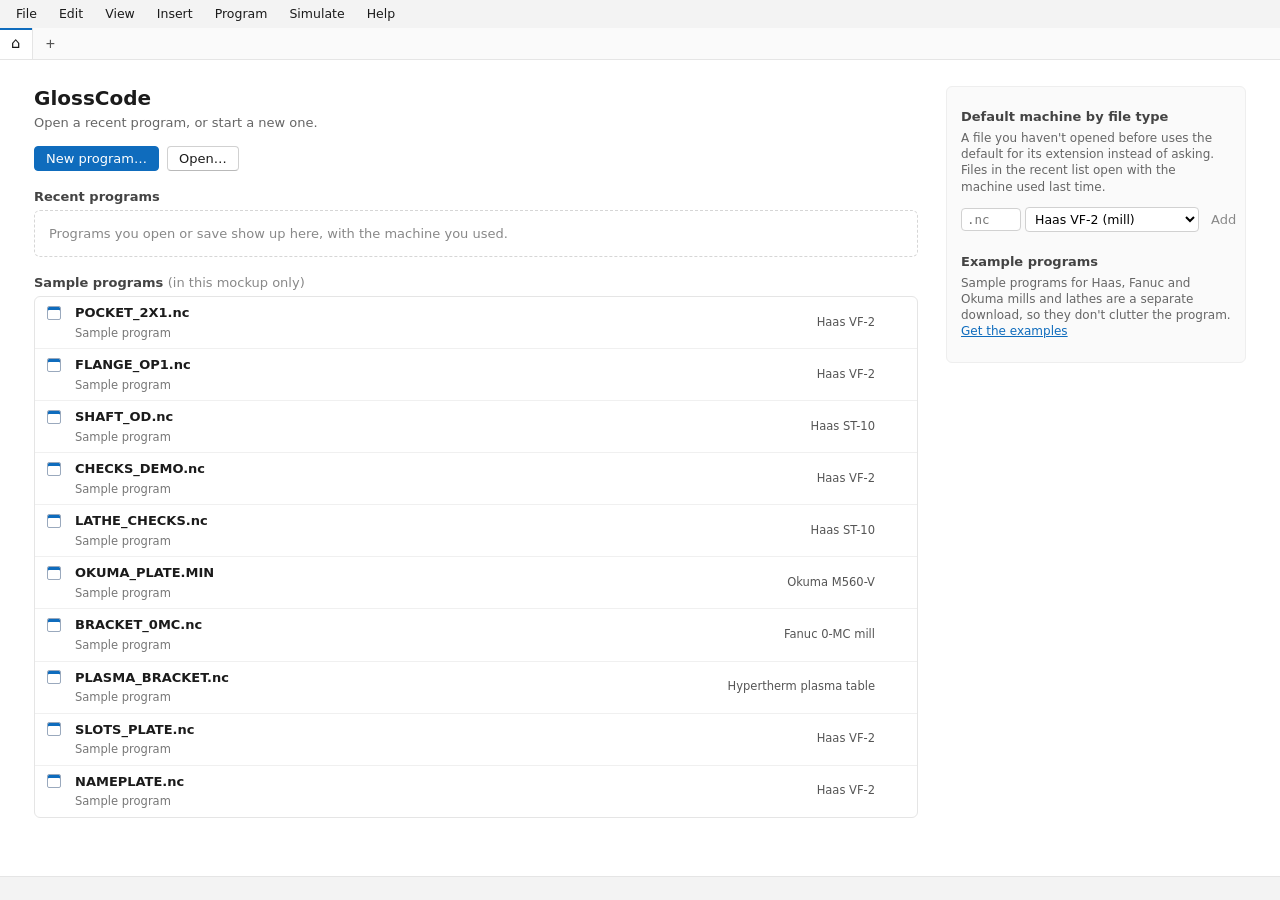
==== src/ui/index.html @ 10b897e4 "Keep each control's special code in its own file js/control-klartext.js holds everything only Heiden" ====
<!DOCTYPE html>
<html lang="en">
<head>
<meta charset="utf-8">
<meta name="viewport" content="width=device-width, initial-scale=1">
<title>GlossCode</title>
<!-- GlossCode's screen. The program (src/app/) compiles this page in and shows it in its window; opened in a
     browser it runs the same way, with sample programs and a pretend Open dialog standing in for the files.
     The styles (css/) and scripts (js/) load in this order and share one global scope, so a script can use
     what an earlier one defines. cmake/bundle-ui.cmake joins them back into one page for the program and
     leaves samples.js out. data.js and samples.js are written by scripts/make-ui-data.mjs. -->
<link rel="stylesheet" href="css/main.css">
<link rel="stylesheet" href="css/convert.css">
<link rel="stylesheet" href="css/hole-pattern.css">
<link rel="stylesheet" href="css/insert.css">
<link rel="stylesheet" href="css/library.css">
<link rel="stylesheet" href="css/about.css">
</head>
<body>
    <div class="app" id="app">
      <div class="menubar" id="menubar"></div>
      <div class="tabs" id="tabs" role="tablist" aria-label="Open programs"></div>
      <div class="home" id="home" hidden></div>
      <div class="main" id="main">
        <div class="simbig" id="simbig"></div>
        <div class="edwrap layout-text" id="edwrap">
          <div class="find" id="findbar" hidden>
            <span>Find</span><input id="findq" aria-label="Find text" placeholder="G43, COOL, X1.5…" autocomplete="off" spellcheck="false">
            <button class="btn" id="f-prev" title="Previous (Shift+Enter)">↑</button><button class="btn" id="f-next" title="Next (Enter)">↓</button>
            <span class="cnt" id="fcnt"></span>
            <span class="hint">Matches code and gloss</span>
            <button class="iconbtn" id="f-x" aria-label="Close find">✕</button>
          </div>
          <div class="draftbar" id="draftbar" hidden><span id="draftbar-t"></span><button class="btn" id="draftbar-x" title="Hide this until the control's rules change">Dismiss</button></div>
          <div class="ed" id="ed" tabindex="0" aria-label="Program editor. Up and down arrows move the selected line."></div>
          <div class="probs" id="probs">
            <div class="ph"><button class="tg" id="probs-tg" aria-label="Show or hide problems">▾</button><span>Problems</span><span id="probs-c" style="display:flex;gap:4px"></span><span class="phint">Click a problem to go to its line · Ctrl+Shift+M</span></div>
            <div class="pl" id="probs-l" role="list"></div>
          </div>
        </div>
        <div class="side" id="side">
          <div class="panel" id="simpanel">
            <div class="h" id="v1h">Toolpath XY <span>top view</span></div>
            <div class="simbar">
              <button id="s-reset" title="Restart">⏮</button><button id="s-back" title="Step back one line (Ctrl+←)">|◀</button><button id="s-play" title="Play or pause (F5)">▶</button><button id="s-fwd" title="Step forward one line (Ctrl+→)">▶|</button>
              <select id="s-speed" aria-label="Simulation speed" title="Moves per step of the simulation: 1× runs about 16 moves a second, whatever their length"><option value="0.25">¼×</option><option value="0.5">½×</option><option value="1">1×</option><option value="3" selected>3×</option><option value="8">8×</option><option value="16">16×</option><option value="32">32×</option><option value="64">64×</option><option value="1024" title="As fast as the screen can draw">Max</option></select>
              <button id="s-opt" class="tgl" aria-pressed="false" title="Optional stop: when on, the simulation also pauses at M01">M01</button><button id="s-bd" class="tgl" aria-pressed="false" title="Block delete: when on, lines that start with / are skipped">/</button>
            </div>
            <div class="simpos" id="s-pos"></div>
            <div class="vbox" id="vbox"><svg id="v1" viewBox="0 0 278 128" height="128" aria-label="Toolpath. Drag to pan, scroll to zoom, Shift+drag to zoom to a box, double-click to fit."></svg>
              <div class="vzoom" role="toolbar" aria-label="Toolpath zoom"><button id="vz-in" title="Zoom in (or scroll up over the toolpath)">+</button><button id="vz-out" title="Zoom out (or scroll down over the toolpath)">−</button><button id="vz-box" aria-pressed="false" title="Zoom to a box: drag a rectangle around what you want to see (or Shift+drag)">⬚</button><button id="vz-fit" title="Fit the cutting moves (or double-click the toolpath). Rapid moves far away, like a home return, are left out of the fit">Fit</button><i class="vzsep"></i><button id="s-rap" aria-pressed="true" title="Show rapid moves (G00) in the drawing. Only changes what is drawn: the simulation runs the same either way">G00</button><button id="s-fut" aria-pressed="false" title="Hide the toolpath still to come: only the moves already run (and the one running) are drawn" aria-label="Hide the toolpath still to come"><svg width="18" height="10" viewBox="0 0 18 10" aria-hidden="true"><path d="M1 8 L7 2" stroke="currentColor" stroke-width="1.8" fill="none" stroke-linecap="round"/><circle cx="7" cy="2" r="1.7" fill="currentColor"/><path class="fut" d="M8.5 2.5 H17" stroke="currentColor" stroke-width="1.4" stroke-dasharray="1.6 1.6" fill="none"/></svg></button><button id="s-big" aria-pressed="false" title="Expanded view (Ctrl+Shift+E)">⤢</button></div></div>
            <div class="tleg" id="tleg"></div>
          </div>
          <div class="panel">
            <div class="h"><span id="tlh">Z by line <span></span></span><select id="tl-mode" class="tlmode" aria-label="What the timeline shows" title="What the timeline shows"></select></div>
            <div class="tl" id="tl"><svg id="tlsvg" height="104"></svg><svg id="tlgrid" class="tlg" width="70" height="104" aria-hidden="true"></svg><div class="tlmid"></div></div>
          </div>
          <div class="panel modes">
            <div class="h" id="mh">Active modes</div>
            <div class="mt" id="modes"></div>
            <div class="h vh" id="vh" hidden></div>
            <div class="vtab" id="vars" hidden></div>
          </div>
          <div class="panel" style="border-bottom:0">
            <div class="info" id="info"><span>Hover a word to see what it means.</span></div>
          </div>
        </div>
      </div>
      <div class="status"><span id="st-pos">Ln 1</span><span id="st-mode">Editing code</span><span id="st-modal"></span><span id="st-warn" class="w"></span><span class="msg" id="st-msg"></span></div>

      <div class="dim" id="pdlg" hidden>
        <div class="dlg pdlg" role="dialog" aria-label="Machine profiles">
          <div class="tbar"><span class="ttl" style="padding-left:2px">Machine profiles</span><span class="cap"><span id="p-x">&#x2715;</span></span></div>
          <div class="pbody">
            <div class="pside">
              <div class="plist" id="plist"></div>
              <div class="prow"><button class="btn" id="p-new" title="A new machine for a machine type and control">New</button><button class="btn" id="p-dup" title="A new machine that starts as a copy of this one">Copy</button><button class="btn" id="p-del" title="Delete this machine profile">Delete</button></div>
              <div class="prow"><select id="p-lib" aria-label="Add a machine from the library"></select></div>
            </div>
            <div class="pform" id="pform">
              <div class="pgrid">
                <label for="pf-name">Name</label><input id="pf-name" placeholder="What the shop calls it: VF-3SS (cell 1)">
                <label for="pf-type">Machine type</label><select id="pf-type"></select>
                <label for="pf-ctrl">Control</label><select id="pf-ctrl"></select>
                <span class="psrc" id="pf-csrc"></span>
                <span class="psrc" id="pf-from"></span>
                <label>Travel (in)</label><span class="trio"><span>X</span><input id="pf-x" inputmode="decimal"><span>Y</span><input id="pf-y" inputmode="decimal"><span>Z</span><input id="pf-z" inputmode="decimal"></span>
                <label for="pf-rpm" class="spinrow">Max spindle</label><span class="unit spinrow"><input id="pf-rpm" inputmode="numeric"><small>rpm</small></span>
                <label for="pf-feed">Max feed</label><span class="unit"><input id="pf-feed" inputmode="decimal"><small>in/min</small></span>
                <label for="pf-tools" class="spinrow">Tool pockets</label><input id="pf-tools" class="spinrow" inputmode="numeric">
                <label for="pf-eob">End of block</label><label class="chk"><input type="checkbox" id="pf-eob"> Every line ends with <b>;</b> (most older controls need this)</label>
                <label for="pf-macro">Macro option</label><label class="chk"><input type="checkbox" id="pf-macro"> Custom macro (G65 calls, #variables)</label>
                <label id="pf-optl">Lathe options</label><span id="pf-opts" class="lopts"><label class="chk"><input type="checkbox" id="pf-live"> Live tooling (C axis)</label><label class="chk"><input type="checkbox" id="pf-yax"> Y axis</label><label class="chk" title="An NC tailstock the program can move (Okuma G152). Without it, G152 alarms on the machine and the simulation stops there."><input type="checkbox" id="pf-ptail"> Programmable tailstock</label></span>
                <label for="pf-notes">Notes</label><textarea id="pf-notes" rows="2" placeholder="Where the numbers came from, shop limits, anything else"></textarea>
              </div>
              <div class="ph">Codes of this control <span>(on top of the shared dictionary)</span></div>
              <div class="pcodes"><table><thead><tr><th>Code</th><th>Long</th><th>Short</th><th>Meaning</th></tr></thead><tbody id="pf-codes"></tbody></table></div>
              <div class="pfile">Your machine profiles are kept in settings.json in the settings folder.</div>
            </div>
            <div class="pform pempty" id="pempty" hidden><p>Pick a machine on the left, or click <b>New</b> to make one for a machine type and control. <b>Add from library…</b> starts from a known model.</p><p>You don't need a profile to start: every machine type and control has a Generic machine.</p></div>
          </div>
          <div class="foot pfoot"><span class="btns"><button class="btn pri" id="p-save">Save and use</button><button class="btn" id="p-save2">Save</button><button class="btn" id="p-cancel">Cancel</button></span></div>
        </div>
      </div>

      <div class="dim" id="cdlg" hidden>
        <div class="dlg cdlg" role="dialog" aria-label="Canned cycle guide">
          <div class="tbar"><span class="ttl" style="padding-left:2px" id="c-title">Canned cycle guide</span><span class="cap"><span id="c-x">&#x2715;</span></span></div>
          <div class="cbody">
            <div class="clist" id="clist"></div>
            <div class="cmain" id="cmain"></div>
          </div>
          <div class="foot cfoot"><span class="note2" id="c-note"></span><span class="btns"><button class="btn pri" id="c-ins">Start a new line with this cycle</button><button class="btn" id="c-close">Close</button></span></div>
        </div>
      </div>

      <div class="dim" id="dlg" hidden>
        <div class="dlg" role="dialog" aria-label="Open">
          <div class="tbar"><span class="ttl" style="padding-left:2px" id="dlg-title">Open</span><span class="cap"><span id="dlg-x">&#x2715;</span></span></div>
          <div class="nav"><span class="arrows">← → ↑</span><span class="crumb">This PC<b>›</b>Documents<b>›</b>CNC Jobs</span><span class="search">Search CNC Jobs</span></div>
          <div class="body">
            <div class="places">
              <span>Home</span><span>Gallery</span>
              <span class="grp">Quick access</span>
              <span>Desktop</span><span>Downloads</span><span>Documents</span><span class="on">CNC Jobs</span>
              <span class="grp">This PC</span>
              <span>Local Disk (C:)</span><span>Shop NAS (S:)</span><span>USB Drive (E:)</span>
            </div>
            <div style="overflow:auto">
              <table>
                <thead><tr><th>Name</th><th>Date modified</th><th>Type</th><th>Size</th></tr></thead>
                <tbody id="dlg-files"></tbody>
              </table>
            </div>
          </div>
          <div class="foot">
            <span>File name:</span><span class="fname" id="dlg-name"></span><span class="ftype">G-code files (*.nc;*.tap;*.ngc;*.gcode;*.txt)</span>
            <span class="btns"><button class="btn pri" id="dlg-open">Open</button><button class="btn" id="dlg-cancel">Cancel</button></span>
          </div>
        </div>
      </div>

      <div class="dim" id="idlg" hidden>
        <div class="dlg cdlg idlg" role="dialog" aria-label="Insert canned cycle">
          <div class="tbar"><span class="ttl" style="padding-left:2px" id="i-title">Insert canned cycle</span><span class="cap"><span id="i-x">&#x2715;</span></span></div>
          <div class="cbody">
            <div class="clist" id="ilist"></div>
            <div class="cmain" id="imain"></div>
          </div>
          <div class="foot ifoot"><span class="imsg" id="i-msg"></span><button class="btn" id="i-holes">Insert, then hole pattern…</button><button class="btn pri" id="i-ok">Insert</button><button class="btn" id="i-cancel">Cancel</button></div>
        </div>
      </div>
      <datalist id="i-nlist"></datalist>

      <div class="dim" id="ldlg" hidden>
        <div class="dlg cdlg ldlg" role="dialog" aria-label="Subprogram library">
          <div class="tbar"><span class="ttl" style="padding-left:2px" id="l-title">Subprogram library</span><span class="cap"><span id="l-x">&#x2715;</span></span></div>
          <div class="cbody">
            <div class="lside">
              <div class="lsearch">
                <input id="l-q" placeholder="Search name, tag, O number…" autocomplete="off" spellcheck="false">
                <span class="toggle sm" role="group" aria-label="Which subprograms"><button id="l-mine" aria-pressed="true">This machine</button><button id="l-all" aria-pressed="false">All</button></span>
              </div>
              <div class="clist" id="llist"></div>
            </div>
            <div class="cmain" id="lmain"></div>
          </div>
          <div class="foot lfoot"><span class="lmsg" id="l-msg"></span><button class="btn" id="l-new">New…</button><button class="btn" id="l-edit">Edit…</button><button class="btn pri" id="l-ok">Insert</button><button class="btn" id="l-cancel">Cancel</button></div>
        </div>
      </div>

      <div class="dim" id="sdlg" hidden>
        <div class="dlg sdlg" role="dialog" aria-label="Library subprogram">
          <div class="tbar"><span class="ttl" style="padding-left:2px" id="s-title">Library subprogram</span><span class="cap"><span id="s-x">&#x2715;</span></span></div>
          <div class="sbody">
            <div class="sform">
              <div class="pgrid">
                <label for="s-name">Name</label><input id="s-name">
                <label>Gloss word</label><span class="pair"><input id="s-long" placeholder="Full, e.g. sub.slotmill" maxlength="28"><input id="s-short" placeholder="Short, 8 max" maxlength="8"></span>
                <label for="s-prog">Program</label><span class="unit"><small>O</small><input id="s-prog" inputmode="numeric"></span>
                <label for="s-cat">Category</label><input id="s-cat" list="s-cats">
                <label for="s-tags">Tags</label><input id="s-tags" placeholder="comma, separated">
                <label>Works on</label><span class="chks" id="s-machines"></span>
                <label for="s-units">Units</label><select id="s-units"><option value="inch">Inch</option><option value="mm">Millimeter</option></select>
                <label for="s-where">Save in</label><select id="s-where"><option value="mine">My library (only this computer)</option><option value="shop">Shop library (S:\CNC\GlossCode)</option></select>
                <label>Privacy</label><label class="chk"><input type="checkbox" id="s-priv"> Private: Export asks first</label>
              </div>
              <label class="note2" for="s-about">What it does</label>
              <textarea id="s-about" rows="4"></textarea>
              <label class="note2" for="s-notes">Notes (left out when exported)</label>
              <textarea id="s-notes" rows="2"></textarea>
              <div class="note2" id="s-file"></div>
            </div>
            <div class="smain">
              <h5>Variables <span>passed on the G65 line</span><button class="btn" id="s-scan" title="Adds a variable for each #1–#26 the body reads">Add from body</button><button class="btn" id="s-add">+ Add</button></h5>
              <table class="svars"><thead><tr><th style="width:52px">Letter</th><th style="width:44px">Var</th><th style="width:92px">Gloss</th><th style="width:88px">Kind</th><th style="width:38px">Req.</th><th style="width:70px">Default</th><th>What it is</th><th style="width:22px"></th></tr></thead><tbody id="s-vars"></tbody></table>
              <h5>Body <span>the O program, as it runs on the control</span></h5>
              <textarea class="sbodytxt" id="s-body" spellcheck="false"></textarea>
              <div class="schecks" id="s-checks"></div>
            </div>
          </div>
          <div class="foot lfoot"><span class="lmsg" id="s-msg"></span><button class="btn" id="s-del">Delete</button><button class="btn" id="s-export">Export…</button><button class="btn" id="s-copy">Make my own copy</button><button class="btn pri" id="s-save">Save</button><button class="btn" id="s-cancel">Cancel</button></div>
        </div>
      </div>
      <datalist id="s-cats"></datalist>

      <div class="dim" id="hdlg" hidden>
        <div class="dlg hdlg" role="dialog" aria-label="Insert hole pattern">
          <div class="tbar"><span class="ttl" style="padding-left:2px">Insert hole pattern</span><span class="cap"><span id="h-x">&#x2715;</span></span></div>
          <div class="hbody">
            <div class="hform">
              <div class="pgrid">
                <label>Pattern</label><span class="toggle sm" role="group" aria-label="Pattern type"><button id="h-grid" aria-pressed="true">Grid</button><button id="h-circ" aria-pressed="false">Bolt circle</button></span>
                <label>Plane</label><span id="h-plane" class="note2"></span>
              </div>
              <div class="pgrid" id="h-gridf">
                <label>First hole</label><span class="hpair"><span class="ax1"></span><input id="hg-o1" inputmode="decimal"><span class="ax2"></span><input id="hg-o2" inputmode="decimal"></span>
                <label class="rowlab"></label><span class="htri"><span>Distance<input id="hg-d1" inputmode="decimal"></span><span>Angle °<input id="hg-a1" inputmode="decimal"></span><span>Holes<input id="hg-n1" inputmode="numeric"></span></span>
                <label class="collab"></label><span class="htri"><span>Distance<input id="hg-d2" inputmode="decimal"></span><span>Angle °<input id="hg-a2" inputmode="decimal"></span><span>Holes<input id="hg-n2" inputmode="numeric"></span></span>
                <label for="hg-ord">Order</label><select id="hg-ord"><option value="zig">Zigzag, back and forth (shortest path)</option><option value="row">Each row in the same direction</option></select>
              </div>
              <div class="pgrid" id="h-circf" hidden>
                <label>Center</label><span class="hpair"><span class="ax1"></span><input id="hc-c1" inputmode="decimal"><span class="ax2"></span><input id="hc-c2" inputmode="decimal"></span>
                <label>Size</label><span class="unit"><select id="hc-sz"><option value="d">Diameter</option><option value="r">Radius</option></select><input id="hc-r" inputmode="decimal"><small class="hu"></small></span>
                <label for="hc-n">Holes</label><input id="hc-n" inputmode="numeric">
                <label for="hc-a0">Start angle</label><span class="unit"><input id="hc-a0" inputmode="decimal"><small>°</small></span>
                <label for="hc-dir">Direction</label><select id="hc-dir"><option value="ccw">Counterclockwise</option><option value="cw">Clockwise</option></select>
                <label for="hc-ext">Extent</label><select id="hc-ext"><option value="full">Complete circle, evenly spaced</option><option value="ang">Arc, angle between holes</option><option value="tot">Arc, total angle first to last hole</option><option value="dist">Arc, distance between holes</option></select>
                <label for="hc-v" id="hc-vl">Angle between</label><span class="unit"><input id="hc-v" inputmode="decimal"><small id="hc-vu">°</small></span>
              </div>
              <label class="hck"><input type="checkbox" id="h-skip"> <span id="h-skipl">Skip hole 1, the selected line already goes there</span></label>
              <div class="note2" id="h-note"></div>
            </div>
            <div class="hside">
              <svg id="h-svg" viewBox="0 0 300 250" aria-label="Pattern preview"></svg>
              <div class="hsum" id="h-sum"></div>
              <div class="hout" id="h-out"></div>
            </div>
          </div>
          <div class="foot hfoot"><span class="hmsg" id="h-msg"></span><button class="btn pri" id="h-ok">Insert</button><button class="btn" id="h-cancel">Cancel</button></div>
        </div>
      </div>
      <div class="dim" id="cvdlg" hidden>
        <div class="dlg cvdlg" role="dialog" aria-labelledby="cv-title">
          <div class="tbar"><span class="ttl" style="padding-left:2px" id="cv-title">Convert to another control</span><span class="cap"><span id="cv-x">&#x2715;</span></span></div>
          <div class="cvtop">
            <span>From <b id="cv-from"></b> to</span><select id="cv-tgt" aria-label="Target machine"></select>
            <span class="cvsum" id="cv-sum"></span>
            <select id="cv-view" aria-label="View"><option value="lines">Line by line</option><option value="middle">Middle format</option></select>
            <label class="cvck"><input type="checkbox" id="cv-only"> Only lines to look at</label>
          </div>
          <div class="cvinfo"><span id="cv-sim"></span> <span class="cvcap" id="cv-cap" hidden></span></div>
          <div class="cvtbl" id="cv-tbl"></div>
          <pre class="cvmid" id="cv-mid" hidden></pre>
          <div class="foot cvfoot"><span class="cvmsg" id="cv-msg">The converted program opens in a new tab. It isn't proven: dry run it on the machine first.</span><button class="btn" id="cv-copy">Copy middle format</button><button class="btn pri" id="cv-ok">Open converted program</button><button class="btn" id="cv-cancel">Cancel</button></div>
        </div>
      </div>
      <div class="dim" id="mpdlg" hidden>
        <div class="dlg mpdlg" role="dialog" aria-labelledby="mp-title">
          <div class="tbar"><span class="ttl" style="padding-left:2px" id="mp-title">Choose a machine</span><span class="cap"><span id="mp-x">&#x2715;</span></span></div>
          <div class="mpbody">
            <p id="mp-text"></p>
            <div class="mprec" id="mp-rec"></div>
            <div class="mpcols">
              <div><div class="mph" id="mp-h1">Machine type</div><div class="mplist" id="mp-types" role="listbox" aria-labelledby="mp-h1" tabindex="0"></div></div>
              <div><div class="mph" id="mp-h2">Control</div><div class="mplist" id="mp-ctrls" role="listbox" aria-labelledby="mp-h2" tabindex="0"></div></div>
              <div><div class="mph" id="mp-h3">Machine</div><div class="mplist" id="mp-list" role="listbox" aria-labelledby="mp-h3" tabindex="0"></div></div>
            </div>
            <label class="chk" id="mp-defl"><input type="checkbox" id="mp-def"><span id="mp-deft"></span></label>
          </div>
          <div class="mpfoot"><span></span><button class="btn pri" id="mp-ok">Open</button><button class="btn" id="mp-cancel">Cancel</button></div>
        </div>
      </div>

      <div class="dim" id="mfdlg" hidden>
        <div class="dlg mfdlg" role="alertdialog" aria-labelledby="mf-title" aria-describedby="mf-text">
          <div class="tbar"><span class="ttl" style="padding-left:2px" id="mf-title">Can't find the program</span><span class="cap"><span id="mf-x">&#x2715;</span></span></div>
          <div class="mpbody">
            <p id="mf-text"></p>
            <div class="mfpath" id="mf-path"></div>
          </div>
          <div class="mpfoot"><span></span><button class="btn pri" id="mf-locate">Locate…</button><button class="btn" id="mf-remove">Remove from list</button><button class="btn" id="mf-cancel">Cancel</button></div>
        </div>
      </div>

      <div class="dim" id="adlg" hidden>
        <div class="dlg adlg" role="dialog" aria-label="About GlossCode">
          <div class="tbar"><span class="ttl" style="padding-left:2px">About GlossCode</span><span class="cap"><span id="a-x">&#x2715;</span></span></div>
          <div class="abody">
            <div class="ahead">
              <img src="../../assets/logo/glosscode.svg" alt="" onerror="this.hidden=true">
              <div><h2>GlossCode</h2><div class="aver">Version <b id="a-ver"></b> · <span id="a-plat"></span></div></div>
            </div>
            <p class="adesc">A G-code editor that shows a gloss line in plain English above every line of code, for Haas, Fanuc and Okuma mills and lathes.</p>
            <div class="alinks">
              <span>Website</span><a id="a-site" target="_blank" rel="noopener"></a>
              <span>Release notes</span><a id="a-rel" target="_blank" rel="noopener">All releases</a>
              <span>Report a problem</span><a id="a-issues" target="_blank" rel="noopener">Issues on GitHub</a>
            </div>
            <div class="aupd">
              <div class="arow"><span class="astat" id="a-stat">Not checked yet.</span><button class="btn" id="a-check">Check for updates</button></div>
              <div class="adl" id="a-dl" hidden></div>
              <div class="anotes" id="a-notes" hidden></div>
              <label class="ack"><input type="checkbox" id="a-auto" checked> Check for updates when GlossCode starts</label>
            </div>
            <div class="acopy">© 2026 Graham Fluet. MIT License. Uses the webview and nativefiledialog-extended libraries.</div>
          </div>
          <div class="foot afoot"><button class="btn pri" id="a-close">Close</button></div>
        </div>
      </div>
    </div>

<script src="data.js"></script>
<script src="samples.js" data-samples></script>
<script src="js/machines.js"></script>
<script src="js/state.js"></script>
<script src="js/reading.js"></script>
<script src="js/gloss.js"></script>
<script src="js/checks.js"></script>
<script src="js/editor.js"></script>
<script src="js/cycle-guide.js"></script>
<script src="js/run-program.js"></script>
<script src="js/control-klartext.js"></script>
<script src="js/control-fagor.js"></script>
<script src="js/control-okuma.js"></script>
<script src="js/simulation.js"></script>
<script src="js/menus.js"></script>
<script src="js/profiles.js"></script>
<script src="js/hole-pattern.js"></script>
<script src="js/insert-menu.js"></script>
<script src="js/library.js"></script>
<script src="js/tabs.js"></script>
<script src="js/convert.js"></script>
<script src="js/about.js"></script>
</body>
</html>
---- src/ui/css/main.css ----
/* The editor, panels, menus and dialogs shared by the whole screen. */
:root{
  --w-ui:"Segoe UI Variable Text","Segoe UI",system-ui,sans-serif;
  --w-mono:"Cascadia Mono","JetBrains Mono",Consolas,monospace;
}
*{box-sizing:border-box}
[hidden]{display:none!important}
html,body{height:100%;margin:0;overflow:hidden;background:#f3f3f3}
h1,h2,h3{margin:0;line-height:1.15}
p{margin:0}
kbd{font-family:var(--w-mono);font-size:12px;border:1px solid #d6dce4;border-bottom-width:2px;border-radius:4px;padding:0 5px;background:#fff;color:#17202b}
code{font-family:var(--w-mono);font-size:.86em;background:#e3eafb;padding:1px 5px;border-radius:3px}
:focus-visible{outline:2px solid #2a56c6;outline-offset:2px}

/* ---------- App window ---------- */

.app{position:relative;width:100%;height:100%;background:#f3f3f3;color:#1b1b1b;font:13px/1.35 var(--w-ui);overflow:hidden;display:flex;flex-direction:column}
.tbar{height:32px;display:flex;align-items:center;gap:10px;padding-left:12px;background:#ebeef3;flex:none}
.tbar .logo{width:16px;height:16px;border-radius:3px;background:#0f6cbd;color:#fff;font:700 10px/16px var(--w-mono);text-align:center}
.tbar .ttl{flex:1;font-size:12px;color:#333}
.tbar .cap{display:flex;height:100%}
.tbar .cap span{width:46px;display:grid;place-items:center;color:#333;font-size:12px}
.tbar .cap span:last-child:hover{background:#c42b1c;color:#fff}
.cmd{height:44px;display:flex;align-items:center;gap:6px;padding:0 10px;background:#fbfbfb;border-bottom:1px solid #e5e5e5;flex:none}
.btn{font:13px var(--w-ui);border:1px solid #d1d1d1;border-bottom-color:#b9b9b9;background:#fff;color:#1b1b1b;border-radius:4px;padding:4px 11px;cursor:pointer}
.btn:hover{background:#f6f6f6}
.btn.pri{background:#0f6cbd;border-color:#0f6cbd;color:#fff}
.btn.pri:hover{background:#115ea3}
.vsep{width:1px;height:22px;background:#e0e0e0;margin:0 6px}
.lab{font-size:12px;color:#616161}
select.wsel{font:13px var(--w-ui);border:1px solid #d1d1d1;border-radius:4px;padding:3px 6px;background:#fff;color:#1b1b1b}
.toggle{display:inline-flex;border:1px solid #d1d1d1;border-radius:4px;overflow:hidden;background:#fff}
.toggle button{font:13px var(--w-ui);border:0;background:transparent;padding:4px 11px;cursor:pointer;color:#1b1b1b}
.toggle button+button{border-left:1px solid #e0e0e0}
.toggle button[aria-pressed="true"]{background:#0f6cbd;color:#fff}
.toggle button:disabled{opacity:.45;cursor:default}
.main{flex:1;display:grid;grid-template-columns:1fr 300px;min-height:0}
.edwrap{position:relative;background:#fff;border-right:1px solid #e5e5e5;min-width:0;min-height:0;display:flex;flex-direction:column}
.tabs{display:flex;align-items:center;gap:8px;height:32px;border-bottom:1px solid #e5e5e5;background:#fafafa;flex:none;padding-right:8px}
.tabs .tab{align-self:stretch;display:flex;align-items:center}
.legend{margin-left:auto;display:flex;align-items:center;gap:4px 6px;font-size:11.5px;color:#555}
.legend .sw{width:10px;height:10px;border-radius:2px;margin-left:6px}
.sw.rapid{background:#e8a33d}.sw.feed{background:#0f6cbd}.sw.arc{background:#0e9384}.sw.cyc{background:#c03d9a}
.toggle.sm button{padding:2px 9px;font-size:12px}
.show-en .r.gc,.show-gc .r.en{display:none}
.r.en .cmx{display:none}
.show-en .r.en .cmx{display:inline;color:#8a8a8a;font-style:italic;font-weight:400}
.show-en .ln,.show-gc .ln{padding:1px 0}
.r .gut{border-left:4px solid transparent}
.ln.k-rapid .gut{border-left-color:#e8a33d}
.ln.k-feed .gut{border-left-color:#0f6cbd}
.ln.k-arc .gut{border-left-color:#0e9384}
.ln.k-cyc .gut{border-left-color:#c03d9a}
.ln.k-rapid:not(.ins){background:#fffaf0}
.ln.k-rapid .r.gc .cell:not(.n):not(.cm){color:#9a5b00}
.ln.cur:not(.ins){outline:1px solid #9cc3ec;outline-offset:-1px}
.ln.lsel:not(.ins){background:#dbe9f8}.ln.lsel:not(.ins) .gut{background:#0f6cbd;color:#fff}
.tl{position:relative;overflow:hidden;background:#fff;border:1px solid #e5e5e5;border-radius:4px;height:106px;cursor:pointer}
.tl svg{position:absolute;left:0;top:0;transition:transform .25s ease}
.tl svg.tlg{transition:none;pointer-events:none;overflow:visible}
.tlmid{position:absolute;left:50%;top:0;bottom:0;width:0;border-left:1px dashed #d13438;pointer-events:none}
@media (prefers-reduced-motion:reduce){.tl svg{transition:none}}
.modes{flex:1;min-height:0;overflow:auto}
.mt{display:grid;grid-template-columns:auto auto 1fr;gap:1px 10px;font-size:11.5px;line-height:1.3;align-items:baseline}
.mt .lb{color:#666}
.vh{margin-top:10px}
.vtab{display:grid;grid-template-columns:auto auto minmax(54px,80px) 1fr;gap:2px 8px;font-size:11.5px;line-height:1.3;align-items:center}
.vtab .vn{font:700 12px var(--w-mono);color:#333;white-space:nowrap}
.vtab .vn i{font:400 9.5px var(--w-ui);font-style:normal;color:#7a5bc0;border:1px solid #d9cff0;border-radius:3px;padding:0 3px;margin-left:4px}
.vtab .vv{font:12px var(--w-mono);color:#0f6cbd;white-space:nowrap}
.vtab .vv.none{color:#999}
.vtab input{font:12px var(--w-mono);width:100%;box-sizing:border-box;padding:1px 4px;border:1px solid #cfd5dd;border-radius:3px}
.vtab input::placeholder{color:#7a5bc0}
.vtab .vw{color:#9a5b00;font-size:11px;white-space:nowrap;overflow:hidden;text-overflow:ellipsis}
.vtab .vw button{font-size:10px;padding:0 4px;margin-left:4px}
.vtab .vfoot{grid-column:1/-1;display:flex;gap:8px;align-items:center;margin-top:4px;color:#888;font-size:11px}
.simpos .snote{margin-left:auto;font:600 11px var(--w-ui);color:#9a5b00;background:#fff4e0;border:1px solid #f0d29a;border-radius:3px;padding:0 5px;white-space:nowrap;overflow:hidden;text-overflow:ellipsis;max-width:60%}
.mt .cd{font:12px var(--w-mono);color:#333}
.mt .ew{font:700 12px var(--w-mono);color:#0f6cbd;white-space:nowrap;overflow:hidden;text-overflow:ellipsis}
.mt .chg .lb,.mt .chg.cd,.mt .chg.ew{}
.mt .new{color:#d13438;font-weight:700}
.tab{padding:6px 14px;font-size:12.5px;color:#1b1b1b;background:#fff;border-right:1px solid #e5e5e5;box-shadow:inset 0 2px #0f6cbd}
.ed{flex:1;min-height:0;overflow:auto;position:relative;padding:4px 0 40px;font:13px var(--w-mono)}
/* Rows out of view aren't laid out (a long program has thousands); the height (inside the padding) is what one row takes until it's drawn */
.ln{display:flex;flex-direction:column;padding:1px 0 4px;content-visibility:auto;contain-intrinsic-height:auto 38px}
.show-en .ln,.show-gc .ln{contain-intrinsic-height:auto 19px}
.ln.lib{content-visibility:visible}   /* library rows are few and of other heights: always laid out */
.r{display:flex;height:19px;align-items:center;white-space:pre}
.gut{width:5ch;flex:none;text-align:right;padding-right:1.4ch;color:#a0a0a0;font-size:12px}
.ed.runnums .gut{width:10ch}
.gut .rn{float:left;padding-left:.6ch;color:#b4b9c1;font-size:10.5px;user-select:none;-webkit-user-select:none;pointer-events:none}
.xpbar{display:inline-block;vertical-align:middle;margin-left:.8ch;width:9ch;height:6px;border-radius:3px;background:#ece2fd;overflow:hidden}
.xpbar i{display:block;height:100%;background:#8a3ffc}
.cell{flex:none;height:19px;line-height:19px;overflow:hidden;text-overflow:ellipsis;cursor:text;border-left:1px dotted #eaeaea;padding-left:.5ch}
.cell.cm{width:auto!important;color:#8a8a8a;font-style:italic;border-left-color:transparent}
.cell.unk{color:#b35c00}
.r .cell.n{color:#5d6b7c;font-weight:400}
.ln.ins{background:#f7f3fe;box-shadow:inset 3px 0 #8a3ffc}
.ln.ins .gut{color:#8a3ffc;font-weight:700}
.ln.ins .r.gc,.ln.ins .r.en{background:transparent}
.ln.ins .cell.n{color:#8a3ffc;font-weight:700}
.ln.ins .r.en{color:#7a5bc0}
.ln.ins + .ln:not(.ins){border-top:1px dashed #cdb8f5}
.xp{font:11px var(--w-ui);margin-left:1ch;border:1px solid #cdb8f5;background:#f7f3fe;color:#6a2fd6;border-radius:10px;padding:0 8px;height:17px;line-height:15px;cursor:pointer;white-space:nowrap}
.xp:hover{background:#ece2fd}
.xp.fold{border-color:#c9d3df;background:#f4f6f9;color:#4a5566}.xp.fold:hover{background:#e7ecf2}.xp.fold.warn{border-color:#f7c27a;background:#fff4e5;color:#8a4b00}
.xp.bad{border-color:#f7c27a;background:#fff4e5;color:#8a4b00;cursor:default}
.chk{display:inline-flex;align-items:center;gap:5px;color:#1b1b1b;font-size:13px;cursor:pointer}
.chk input{accent-color:#0f6cbd;margin:0}
.r.en{color:#0f6cbd}
.r.gc{color:#1b1b1b}
/* The row being edited is dark and heavy; the other row of each line is light and faint, so it's clear which one is active. */
.ln.cur .gut{color:#0f6cbd;font-weight:700}
.side{display:flex;flex-direction:column;background:#fafafa;min-height:0}
.panel{display:flex;flex-direction:column;border-bottom:1px solid #e5e5e5;padding:8px 10px;gap:6px}
.panel .h{font-size:11.5px;font-weight:600;color:#444;display:flex;justify-content:space-between}
.panel .h span{font-weight:400;color:#888}
.panel .h #tlh{font-weight:600;color:#444;display:flex;gap:6px;min-width:0;white-space:nowrap;overflow:hidden}
.panel .h #tlh span{overflow:hidden;text-overflow:ellipsis}
.tlmode{font:11px var(--w-ui);border:1px solid #d1d1d1;border-radius:3px;padding:0 2px;background:#fff;color:#333;height:18px}
.panel > svg, .vbox > svg{background:#fff;border:1px solid #e5e5e5;border-radius:4px;display:block;width:100%}
.vbox{position:relative}
.vbox > svg{cursor:grab;touch-action:none;user-select:none}
.vbox > svg.panning{cursor:grabbing}
.vbox.boxing > svg{cursor:crosshair}
.vzoom{position:absolute;right:4px;top:4px;display:flex;gap:2px;opacity:.55;transition:opacity .15s}
.vbox:hover .vzoom, .vzoom:focus-within{opacity:1}
.vzoom button{font:600 11px var(--w-ui);min-width:20px;height:18px;padding:0 4px;border:1px solid #d0d0d0;border-radius:3px;background:#fff;color:#333;cursor:pointer;line-height:1}
.vzoom button:hover{background:#f0f4f9}
.vzoom .vzsep{width:1px;margin:2px 2px;background:#d0d0d0}
.vzoom button svg{display:block}
.vzoom #s-fut[aria-pressed="true"] .fut{display:none}
.vzoom button[aria-pressed="true"], .vzoom button.on{background:#e6f0fb;border-color:#0f6cbd;color:#0f6cbd}
.info{font-size:12px;color:#333;display:flex;flex-direction:column;gap:5px}
.info .k{font:700 12px var(--w-mono);color:#0f6cbd}
.info .warn{background:#fff4e5;border-left:3px solid #f7a128;padding:4px 7px;border-radius:3px;color:#6a3b00}
.status{height:24px;display:flex;align-items:center;gap:16px;padding:0 10px;background:#f3f3f3;border-top:1px solid #e5e5e5;font-size:11.5px;color:#555;flex:none;white-space:nowrap;overflow:hidden}
.status .w{color:#b35c00}
.status .msg{margin-left:auto;color:#0f6cbd;overflow:hidden;text-overflow:ellipsis}
.status .msg.bad{color:#b35c00}

/* ---------- Windows Open dialog ---------- */
.dim{position:absolute;inset:0;background:rgba(0,0,0,.28);display:grid;place-items:center;z-index:10}
.dlg{width:720px;height:470px;background:#f9f9f9;border:1px solid #bdbdbd;border-radius:8px;box-shadow:0 24px 60px rgba(0,0,0,.35);display:flex;flex-direction:column;overflow:hidden;font:12.5px var(--w-ui)}
.dlg .tbar{background:#f3f3f3}
.dlg .nav{display:flex;gap:8px;align-items:center;padding:8px 10px;border-bottom:1px solid #e5e5e5;background:#fff}
.dlg .crumb{flex:1;border:1px solid #d6d6d6;border-radius:4px;padding:4px 8px;color:#333;white-space:nowrap}
.dlg .crumb b{font-weight:400;color:#888;margin:0 6px}
.dlg .search{width:190px;border:1px solid #d6d6d6;border-radius:4px;padding:4px 8px;color:#999}
.dlg .arrows{color:#999;letter-spacing:8px}
.dlg .body{flex:1;display:grid;grid-template-columns:170px 1fr;min-height:0}
.dlg .places{background:#f3f3f3;padding:8px 6px;display:flex;flex-direction:column;gap:1px;border-right:1px solid #e5e5e5}
.dlg .places span{padding:4px 10px;border-radius:4px;color:#1b1b1b}
.dlg .places span.on{background:#e3e3e3;font-weight:600}
.dlg .places .grp{color:#777;font-size:11px;padding:8px 10px 2px}
.dlg table{border-collapse:collapse;width:100%;font-size:12.5px;background:#fff}
.dlg th{font-weight:400;color:#555;text-align:left;padding:5px 10px;border-bottom:1px solid #eee}
.dlg td{padding:4px 10px;white-space:nowrap}
.dlg tr.f{cursor:default}
.dlg tr.f:hover td{background:#f2f7fd}
.dlg tr.f.sel td{background:#cce4f7}
.dlg .ic{display:inline-block;width:14px;height:14px;margin-right:8px;vertical-align:-2px;border-radius:2px}
.dlg .ic.dir{background:#f4c542}
.dlg .ic.nc{background:#fff;border:1px solid #9aa9bd;box-shadow:inset 0 3px #0f6cbd}
.dlg .foot{display:grid;grid-template-columns:auto 1fr 250px;gap:8px 10px;align-items:center;padding:10px 12px;border-top:1px solid #e5e5e5;background:#f3f3f3}
.dlg .foot .fname{border:1px solid #d1d1d1;border-bottom:2px solid #0f6cbd;border-radius:4px;padding:4px 8px;background:#fff;min-height:26px}
.dlg .foot .ftype{border:1px solid #d1d1d1;border-radius:4px;padding:4px 8px;background:#fff;color:#333;white-space:nowrap;overflow:hidden;text-overflow:ellipsis}
.dlg .foot .btns{grid-column:3;display:flex;gap:8px;justify-content:flex-end}
.dlg .foot .btn{min-width:90px}

/* ---------- Round 4: menus, find, sim, columns ---------- */
.menubar{height:28px;display:flex;align-items:center;gap:2px;padding:0 6px;background:#f3f3f3;flex:none;position:relative;z-index:8}
.menubar .mi{padding:3px 10px;border-radius:4px;cursor:default;font-size:12.5px;user-select:none}
.menubar .mi.open,.menubar .mi:hover{background:#e3e3e3}
.menu{position:absolute;top:27px;min-width:270px;background:#fbfbfb;border:1px solid #d1d1d1;border-radius:8px;box-shadow:0 8px 24px rgba(0,0,0,.18);padding:4px;z-index:9}
.menu .it{display:grid;grid-template-columns:18px 1fr auto;gap:6px;padding:5px 12px 5px 6px;border-radius:4px;font-size:12.5px;align-items:center;cursor:default}
.menu .it:hover{background:#e8f1fb}
.menu .it.dis{color:#aaa}
.menu .it.dis:hover{background:transparent}
.menu .it .ck{color:#0f6cbd;text-align:center;font-size:11px}
.menu .it .sc{color:#888;font-size:11.5px;padding-left:18px}
.menu.ctx{position:fixed;top:auto;z-index:50}
.menu .sep{height:1px;background:#e5e5e5;margin:4px 6px}
.menu .grp{font-size:11px;color:#888;padding:5px 10px 1px 30px}
.iconbtn{font:16px/1 var(--w-ui);min-width:30px;height:28px;border:1px solid transparent;background:transparent;border-radius:4px;cursor:pointer;color:#1b1b1b;padding:0 6px}
.iconbtn:hover{background:#f0f0f0;border-color:#e0e0e0}
.iconbtn:disabled{color:#c0c0c0;background:transparent;border-color:transparent;cursor:default}
.iconbtn small{font-size:12.5px;margin-left:4px}
.find{display:flex;align-items:center;gap:6px;padding:5px 8px;border-bottom:1px solid #e5e5e5;background:#fbfbfb;flex:none;font-size:12px}
.find input{font:12.5px var(--w-mono);border:1px solid #d1d1d1;border-bottom:2px solid #0f6cbd;border-radius:4px;padding:3px 7px;width:220px;text-transform:uppercase;color:#1b1b1b;background:#fff}
.find .cnt{color:#666;min-width:110px}
.find .hint{color:#888;margin-left:auto}
.simbar{display:flex;gap:3px;align-items:center;font-size:11px;color:#555}
.simbar button{font:11px var(--w-ui);border:1px solid #d1d1d1;background:#fff;border-radius:4px;min-width:26px;height:21px;padding:0 5px;cursor:pointer;color:#1b1b1b}
.simbar button:hover{background:#f3f3f3}
.simbar button.on{background:#0f6cbd;color:#fff;border-color:#0f6cbd}
.simbar select{font:11px var(--w-ui);height:21px;border:1px solid #d1d1d1;border-radius:4px;background:#fff;color:#1b1b1b}
.simbar button.tgl{min-width:30px;font-family:var(--w-mono)}
.simbar button.tgl[aria-pressed="true"]{background:#e8f1fb;border-color:#0f6cbd;color:#0f6cbd;font-weight:700}
.simpos{display:flex;gap:12px;font:11.5px var(--w-mono);color:#1b1b1b;font-variant-numeric:tabular-nums;white-space:nowrap;overflow:hidden;min-height:15px}
.simpos b{color:#8a8a8a;font-weight:400;margin-right:3px}
.simpos .stop{margin-left:auto;font:600 11px var(--w-ui);color:#9a5b00;background:#fff4e0;border:1px solid #f0d29a;border-radius:3px;padding:0 5px}
.ln.bdskip .r{opacity:.4}
.ln.unreach .r{opacity:.4}
.simpos .alarm{margin-left:auto;font:600 11px var(--w-ui);color:#fff;background:#d13438;border-radius:3px;padding:0 5px;white-space:nowrap;overflow:hidden;text-overflow:ellipsis;max-width:60%}
.ln.bdskip .r.gc .gut{text-decoration:line-through}
/* Expanded simulation view: the toolpath fills the top left, a few lines of the program sit under it, and the
   Z-by-line and active modes panels take the right side. */
.simbig{display:none}
.main.simx{grid-template-columns:minmax(0,3fr) minmax(260px,1fr);grid-template-rows:minmax(0,3fr) minmax(0,1fr)}
.main.simx .simbig{display:flex;flex-direction:column;grid-column:1;grid-row:1;min-height:0;min-width:0;background:#fafafa;border-right:1px solid #e5e5e5;border-bottom:1px solid #e5e5e5}
.main.simx .simbig .panel{flex:1;min-height:0;border-bottom:0}
.main.simx .simbig .vbox{flex:1 1 0;min-height:0;display:flex}
.main.simx .simbig .vbox > svg{flex:1 1 0;min-height:0;height:auto}
.main.simx .edwrap{grid-column:1;grid-row:2}
.main.simx .side{grid-column:2;grid-row:1 / 3;border-left:0}
.main.simx .probs{display:none}
.tleg{display:flex;gap:4px 10px;font-size:11px;color:#555;flex-wrap:wrap}
.tleg i{display:inline-block;width:12px;height:3px;vertical-align:middle;margin-right:4px;border-radius:2px}
.ln.simcur{box-shadow:inset 0 0 0 2px #d13438}
.draftbar{display:flex;align-items:center;gap:10px;padding:5px 10px;background:#fff4e0;border-bottom:1px solid #f0d29a;color:#6a3b00;font-size:12px;flex:none}
.draftbar[hidden]{display:none}
.draftbar span{flex:1}
.draftbar .btn{padding:2px 9px;font-size:12px}
/* ---------- The editor: code with gloss above ----------
   Code is black text, the gloss small grey italics above it that can't be selected. A line with a problem is tinted:
   yellow for a warning, orange for an error, red for a machine alarm; the word the problem names is underlined. */
.layout-text .ln{padding:0;contain-intrinsic-height:auto 31px}
.layout-text .ln:has(> .r.en.none){contain-intrinsic-height:auto 18px}
.layout-text .r{height:auto}
.layout-text .r.en{height:13px;padding-top:1px;font:italic 400 10.5px/13px var(--w-ui);color:#7c7c7c;background:none;opacity:1;user-select:none;-webkit-user-select:none;cursor:text}
.layout-text .r.en.none{display:none}
.layout-text .r.en .gut,.layout-text .r.en .tn{font:normal 400 12px var(--w-mono)}   /* the same widths as on the code row below */
.layout-text .r.en .tn{font-size:13px}
.layout-text .r.gc{height:18px;line-height:18px;font-weight:400;color:#1b1b1b;background:none}
.layout-text .r .gut{width:6.5ch}
.layout-text .ed.runnums .gut{width:11ch}
.layout-text .r.gc .gut .pm{float:left;margin:1px 0 0 2px;width:14px;height:14px;font-size:9.5px;line-height:14px}
.layout-text .tn{width:7ch;flex:none;color:#1b1b1b;cursor:text}
.layout-text .tc{flex:0 1 auto;min-width:0;cursor:text;white-space:pre;overflow:hidden;text-overflow:clip}
.layout-text .tc:has(input){flex:1 1 auto}
.layout-text .r.gc{cursor:text}
.layout-text .tg{white-space:pre;overflow:hidden;text-overflow:ellipsis;min-width:0}
.layout-text .tg .gw.unk{color:#b35c00}
.layout-text .tg .gw.cs{text-decoration:underline dotted #8a6fbf;text-decoration-thickness:1.5px;text-underline-offset:2px}
.layout-text .tg .gh{color:#b9b9b9}
.layout-text .tg small.u{font-style:normal}
.layout-text .hot{background:#fff3c4;border-radius:2px}
.layout-text .fhit{background:#ffe599}
.layout-text .ln.fcur .fhit{background:#ffbf47}
.layout-text .cw.cm{color:#5f6b78}
.layout-text .eob{color:#b0b0b0}
.layout-text .ln.k-rapid:not(.ins){background:none}
.layout-text .ln.cur:not(.ins){outline:none;background:#eef5fc}
.layout-text .ln.lsel:not(.ins){background:#dbe9f8}
.layout-text .ln.p-warning:not(.lsel){background:#fff8d1}
.layout-text .ln.p-error:not(.lsel){background:#ffe6cc}
.layout-text .ln.p-alarm:not(.lsel){background:#fddcdc}
.layout-text .ln.p-error .r.gc .gut{color:#a0a0a0;font-weight:400}
.layout-text .cu-warn{text-decoration:underline 2px #d6a700;text-underline-offset:3px}
.layout-text .cu-err{text-decoration:underline 2px #e07000;text-underline-offset:3px}
.layout-text .ln.p-alarm .cu-err{text-decoration-color:#c42b1c}
.layout-text .cu-note{text-decoration:underline dotted 1.5px #4f7fc3;text-underline-offset:3px}
.lineinput{font:inherit;width:100%;height:18px;border:0;outline:none;padding:0;margin:0;background:transparent;color:#1b1b1b;caret-color:#0f6cbd}
/* ---------- Checks: problems panel, gutter marks, units ---------- */
small.u{font-size:.62em;font-weight:500;margin-left:1px;opacity:.85;letter-spacing:-.04em}
.r.en .gut{text-align:center;padding-right:0}
.pm{display:inline-block;width:15px;height:15px;line-height:15px;border-radius:50%;font:700 10px/15px var(--w-ui);color:#fff;text-align:center;cursor:help}
.pm.error{background:#c42b1c}.pm.warning{background:#e08b00}.pm.info{background:#4f7fc3;font-style:italic;font-family:Georgia,serif}
.ln.p-error .r.gc .gut{color:#c42b1c;font-weight:700}
.ln.p-warning .r.gc .gut{color:#b35c00;font-weight:700}
.probs{flex:none;border-top:1px solid #d6d6d6;background:#fbfbfb;display:flex;flex-direction:column;height:150px}
.probs.closed{height:29px}
.probs.empty{height:58px}
.probs .ph{display:flex;align-items:center;gap:8px;height:28px;padding:0 6px 0 10px;border-bottom:1px solid #e5e5e5;font-size:12px;font-weight:600;color:#333;flex:none}
.probs .ph .tg{font:12px var(--w-ui);border:0;background:none;cursor:pointer;color:#555;padding:0 4px}
.pf{font:11.5px var(--w-ui);border:1px solid #d1d1d1;background:#fff;border-radius:10px;padding:0 8px;height:19px;cursor:pointer;color:#333}
.pf[aria-pressed="false"]{opacity:.45;text-decoration:line-through}
.pf.error{color:#c42b1c}.pf.warning{color:#a35a00}.pf.info{color:#2f5fa3}
.probs .phint{margin-left:auto;font-weight:400;color:#888;font-size:11px}
.probs .pl{flex:1;overflow:auto;font-size:12px}
.pr{display:grid;grid-template-columns:18px 52px 1fr auto;gap:8px;padding:3px 10px;cursor:pointer;align-items:baseline;border-bottom:1px solid #f1f1f1}
.pr:hover{background:#eef4fb}
.pr.on{background:#e3eefa}
.pr .pi{font-weight:700;text-align:center}
.pr.error .pi{color:#c42b1c}.pr.warning .pi{color:#d07b00}.pr.info .pi{color:#4f7fc3;font-style:italic;font-family:Georgia,serif}
.pr .pn{font:12px var(--w-mono);color:#5d6b7c}
.pr .pid{font:10.5px var(--w-mono);color:#9a9a9a}
.pnone{padding:8px 10px;color:#3b7d23}
.pnote{padding:5px 10px;background:#fff4e5;color:#6a3b00;border-bottom:1px solid #f7d9a8;font-size:11.5px}
.info .warn.error{background:#fdecea;border-left-color:#c42b1c;color:#6e1a12}
.info .warn.info{background:#eef4fb;border-left-color:#4f7fc3;color:#1f3d66}
.status #st-warn{cursor:pointer}
.status .se{color:#c42b1c}.status .sw2{color:#b35c00}.status .si{color:#2f5fa3}.status .ok{color:#3b7d23}
/* ---------- Round 5: no toolbar, machine chip, profile dialog ---------- */
/* Program tabs: Home first, then one tab per open program. */
.tabs{position:relative;gap:0;padding-right:0;overflow-x:auto;overflow-y:hidden;scrollbar-width:thin}
.tabs .tab{flex:0 1 auto;min-width:64px;max-width:220px;gap:6px;padding:0 6px 0 12px;background:transparent;box-shadow:none;color:#444;cursor:default;white-space:nowrap;user-select:none}
.tabs .tab .tn{overflow:hidden;text-overflow:ellipsis}
.tabs .tab:hover{background:#f0f0f0}
.tabs .tab.on{background:#fff;color:#1b1b1b;box-shadow:inset 0 2px #0f6cbd}
.tabs .tab.hm{flex:none;min-width:0;padding:0 11px;gap:5px;font-size:15px;justify-content:center}
.tabs .tab .mt2{font-size:10.5px;color:#888}
.tabs .tab .tx{border:0;background:transparent;width:18px;height:18px;border-radius:4px;color:#777;cursor:pointer;font-size:11px;padding:0;display:grid;place-items:center}
.tabs .tab .tx:hover{background:#e0e0e0;color:#1b1b1b}
.tabs .tab.dirty .tx::before{content:"●";font-size:9px}
.tabs .tab.dirty .tx>span{display:none}
.tabs .tab.dirty .tx:hover::before{content:none}
.tabs .tab.dirty .tx:hover>span{display:inline}
.tabs .tnew{flex:none;border:0;background:transparent;width:28px;height:24px;margin:0 4px;border-radius:4px;color:#555;font-size:16px;cursor:pointer}
.tabs .tnew:hover{background:#e8e8e8}
.app.at-home .main,.app.at-home .mchip{display:none}
/* Home page: recent programs, new program, default machines by file type. */
.home{flex:1;min-height:0;overflow:auto;background:#fff;padding:26px 34px;display:grid;grid-template-columns:minmax(0,1fr) 300px;gap:28px;align-content:start}
.home[hidden]{display:none}
.home h2{font:600 20px var(--w-ui);margin:0 0 4px}
.home h3{font:600 13px var(--w-ui);color:#444;margin:18px 0 6px}
.home .hsub{color:#666;margin:0 0 14px}
.home .hacts{display:flex;gap:8px;flex-wrap:wrap}
.home .rlist{display:flex;flex-direction:column;border:1px solid #e5e5e5;border-radius:6px;overflow:hidden}
.home .ri{display:grid;grid-template-columns:18px minmax(0,1fr) auto 24px;gap:4px 10px;align-items:center;padding:7px 8px 7px 12px;border-top:1px solid #f0f0f0;cursor:pointer}
.home .ri:first-child{border-top:0}
.home .ri:hover{background:#f2f7fd}
.home .ri .ic{width:14px;height:14px;border-radius:2px;background:#fff;border:1px solid #9aa9bd;box-shadow:inset 0 3px #0f6cbd}
.home .ri .nm{font-weight:600;overflow:hidden;text-overflow:ellipsis;white-space:nowrap}
.home .ri .pth{grid-column:2;color:#777;font-size:11.5px;overflow:hidden;text-overflow:ellipsis;white-space:nowrap}
.home .ri .mc{grid-row:1 / span 2;grid-column:3;font-size:11.5px;color:#555;text-align:right;white-space:nowrap}
.home .ri .mc small{display:block;color:#999}
.home .ri .rx{grid-row:1 / span 2;grid-column:4;border:0;background:transparent;color:#999;border-radius:4px;width:22px;height:22px;cursor:pointer}
.home .ri .rx:hover{background:#e5e5e5;color:#1b1b1b}
.home .none{color:#888;padding:14px;border:1px dashed #d6d6d6;border-radius:6px}
.home .side2{background:#fafafa;border:1px solid #eee;border-radius:6px;padding:4px 14px 14px;align-self:start}
.home .side2 p{color:#666;font-size:12px;margin:0 0 8px}
.home .dt{width:100%;border-collapse:collapse;font-size:12.5px;table-layout:fixed}
.home .dt td:last-child:not(:nth-child(2)){width:28px}
.home .dt select{width:100%;text-overflow:ellipsis}
.home .dt td{padding:4px 4px 4px 0;vertical-align:middle}
.home .dt td:first-child{font:12.5px var(--w-mono);width:64px}
.home .dt select,.home .dt input{font:12.5px var(--w-ui);border:1px solid #d1d1d1;border-radius:4px;padding:3px 5px;background:#fff;max-width:100%}
.home .dt input{width:60px;font-family:var(--w-mono)}
.home .dt button{border:0;background:transparent;color:#888;cursor:pointer;border-radius:4px}
.home .dt button:hover{background:#e5e5e5;color:#1b1b1b}
.home a{color:#0f6cbd}
/* Machine picker for new programs and files GlossCode hasn't seen. */
.mpdlg{width:820px;height:auto;max-height:94%}
.mpcols{display:grid;grid-template-columns:130px 1fr 1.25fr;gap:8px;min-height:0}
.mpcols > div{display:flex;flex-direction:column;min-width:0;min-height:0}
.mph{font-size:11px;color:#666;padding:0 2px 3px}
.mpcols .mplist{height:300px;max-height:none}
.mplist .mi2{flex-direction:column;gap:0}
#mp-types .mi2, #mp-ctrls .mi2{flex-direction:row;justify-content:space-between;align-items:center;gap:6px}
#mp-types .mi2 span, #mp-ctrls .mi2 span{background:#e8e8e8;border-radius:8px;padding:0 6px;font-size:11px;color:#555}
.mplist .mi2 b{font-weight:600;font-size:12.5px}
.mprec{display:flex;flex-wrap:wrap;gap:4px;align-items:center;font-size:11.5px;color:#666}
.mprec:empty{display:none}
.mpchip{font:12px var(--w-ui);border:1px solid #d0d0d0;border-radius:10px;background:#fff;padding:1px 9px;cursor:pointer}
.mpchip:hover{background:#f0f4f9}
.mpchip.on{border-color:#0f6cbd;background:#e6f0fb;color:#0f6cbd}
.mpbody{padding:14px 16px;display:flex;flex-direction:column;gap:10px;background:#fff;min-height:0}
.mpbody p{margin:0;color:#333}
.mplist{border:1px solid #e0e0e0;border-radius:5px;max-height:300px;overflow:auto;padding:4px;display:flex;flex-direction:column;gap:1px;outline:none}
.mplist .grp{color:#777;font-size:11px;padding:6px 8px 2px}
.mplist .mi2{display:flex;align-items:baseline;gap:8px;padding:6px 9px;border-radius:4px;cursor:default}
.mplist .mi2 span{color:#777;font-size:11.5px}
.mplist .mi2:hover{background:#f0f0f0}
.mplist .mi2.sel{background:#cce4f7}
.mplist:focus-visible .mi2.sel{outline:1px solid #0f6cbd}
.mpfoot{display:flex;gap:8px;align-items:center;padding:10px 12px;border-top:1px solid #e5e5e5;background:#f3f3f3}
.mpfoot span{flex:1}
.mpfoot .btn{min-width:90px}
.mfdlg{width:480px;height:auto}
.mfdlg .mfpath{font:12px/1.4 Consolas,"Cascadia Mono",monospace;color:#555;word-break:break-all;background:#f6f6f6;border:1px solid #e5e5e5;border-radius:4px;padding:6px 8px}
.mchip{margin-left:auto;display:flex;align-items:center;gap:7px;height:22px;padding:0 8px 0 10px;border:1px solid #d1d1d1;border-radius:4px;background:#fff;font-size:12px;cursor:pointer;white-space:nowrap}
.mchip:hover,.mchip.open{background:#f6f6f6;border-color:#b9b9b9}
.mchip .mlab{color:#777}
.mchip b{font-weight:600}
.mchip .mtype{font-size:10.5px;padding:0 6px;border-radius:99px;background:#e8f1fb;color:#0f6cbd}
.mchip .car{color:#666;font-size:10px}
.mmenu{left:auto;min-width:320px}
.mmenu .sub{color:#888;font-size:11.5px;margin-left:4px}
.pdlg{width:820px;height:600px;max-height:96%}
.pgh{font-size:11px;color:#777;padding:6px 9px 2px}
.pnone{font-size:12px;color:#777;padding:10px}
.psrc{font-size:11.5px;color:#777;grid-column:2}
.psrc:empty{display:none}
.pgrid textarea{font:12.5px var(--w-ui);border:1px solid #d1d1d1;border-radius:4px;padding:4px 7px;resize:vertical;min-width:0}
.pempty{color:#555;font-size:12.5px}
.pform[hidden]{display:none}
.prow select{flex:1;font:12.5px var(--w-ui);border:1px solid #d1d1d1;border-radius:4px;padding:4px 6px;background:#fff;min-width:0}
.prow + .prow{border-top:0;padding-top:0}
.pbody{flex:1;display:grid;grid-template-columns:220px 1fr;min-height:0;background:#fff}
.pside{display:flex;flex-direction:column;border-right:1px solid #e5e5e5;background:#f6f6f6;min-height:0}
.plist{flex:1;overflow:auto;padding:6px;display:flex;flex-direction:column;gap:2px}
.pi{display:flex;flex-direction:column;padding:6px 9px;border-radius:5px;cursor:default}
.pi span{font-size:11.5px;color:#777}
.pi:hover{background:#ececec}
.pi.sel{background:#cce4f7}
.prow{display:flex;gap:6px;padding:8px;border-top:1px solid #e5e5e5}
.prow .btn{flex:1}
.pform{padding:14px 16px;display:flex;flex-direction:column;gap:10px;min-height:0;overflow:auto}
.pgrid{display:grid;grid-template-columns:110px 1fr;gap:7px 12px;align-items:center}
.pgrid label{color:#555;font-size:12.5px}
.pgrid input,.pgrid select{font:12.5px var(--w-ui);border:1px solid #d1d1d1;border-bottom-color:#9a9a9a;border-radius:4px;padding:4px 7px;background:#fff;color:#1b1b1b;min-width:0}
.pgrid input:focus,.pgrid select:focus{outline:none;border-bottom:2px solid #0f6cbd}
.pgrid input:disabled{background:#f3f3f3;color:#aaa}
.trio{display:grid;grid-template-columns:auto 1fr auto 1fr auto 1fr;gap:6px;align-items:center;color:#777;font-size:12px}
.unit{display:flex;align-items:center;gap:6px}
.unit input{width:120px}
.unit small{color:#777}
.ph{font-size:12px;font-weight:600;color:#444}
.ph span{font-weight:400;color:#888}
.pcodes{border:1px solid #e5e5e5;border-radius:4px;overflow:auto;max-height:130px}
.pcodes table{border-collapse:collapse;width:100%;font-size:12px}
.pcodes th{text-align:left;font-weight:400;color:#666;padding:4px 8px;border-bottom:1px solid #eee;background:#fafafa}
.pcodes td{padding:3px 8px;font-family:var(--w-mono);border-bottom:1px solid #f3f3f3}
.pcodes td.en{color:#0f6cbd;font-weight:700}
.pcodes td.none{font-family:var(--w-ui);color:#888}
.pfile{font-size:11.5px;color:#777}
.pfile span{font-family:var(--w-mono);color:#444}
.pfoot{display:flex;justify-content:flex-end}
/* ---------- Round 6: word hints, keyboard selection, end of block, cycle help ---------- */
.info .cyc{align-self:flex-start;font:12px var(--w-ui);border:1px solid #cdb8f5;background:#f7f3fe;color:#6a2fd6;border-radius:10px;padding:1px 9px;cursor:pointer}
.info .cyc:hover{background:#ece2fd}
.info .hintmsg{background:#f2f7fd;border-left:3px solid #8fb0d8;padding:4px 7px;border-radius:3px;color:#24476e}
.cdlg{width:900px;height:650px}
.cbody{flex:1;display:grid;grid-template-columns:200px minmax(0,1fr);min-height:0;background:#fff}
.clist{overflow:auto;background:#f6f6f6;border-right:1px solid #e5e5e5;padding:6px;display:flex;flex-direction:column;gap:1px}
.clist .ci{display:grid;grid-template-columns:40px 1fr;gap:6px;padding:5px 8px;border-radius:5px;cursor:default;align-items:baseline}
.clist .ci b{font:700 12px var(--w-mono);color:#c03d9a}
.clist .ci span{font-size:12px;color:#333}
.clist .ci:hover{background:#ececec}
.clist .ci.sel{background:#cce4f7}
.clist .cgrp{font-size:11px;color:#888;padding:6px 8px 2px}
.cmain{overflow:auto;padding:14px 18px;display:flex;flex-direction:column;gap:10px;min-height:0;min-width:0}
.cmain>*{flex:none}
.cmain h4{margin:0;font:600 16px var(--w-ui)}
.cmain h4 code{font:700 15px var(--w-mono);color:#c03d9a;background:none;padding:0;margin-right:6px}
.cmain h4 small{font-weight:400;color:#777;font-size:12px;margin-left:6px}
.cmain .about{font-size:12.5px;color:#333;max-width:640px}
.csk{display:flex;gap:14px;align-items:flex-start}
.csk svg{flex:none;background:#fbfcfd;border:1px solid #e5e5e5;border-radius:6px}
.csk .key{font-size:11.5px;color:#555;display:flex;flex-direction:column;gap:4px;padding-top:4px}
.csk .key i{display:inline-block;width:18px;height:0;border-top:2px solid;vertical-align:middle;margin-right:6px}
.cex{border:1px solid #e5e5e5;border-radius:6px;padding:6px 0 4px;font:13px var(--w-mono);overflow-x:auto}
.cex .r{height:19px}
.cex .lbl{font:11px var(--w-ui);color:#888;padding:0 10px 4px}
.cwords{border-collapse:collapse;width:100%;font-size:12px}
.cwords th{text-align:left;font-weight:400;color:#666;padding:4px 8px;border-bottom:1px solid #eee;background:#fafafa}
.cwords td{padding:4px 8px;border-bottom:1px solid #f3f3f3;vertical-align:top;white-space:normal}
.cwords td.w{font:700 12.5px var(--w-mono);color:#6a2fd6;white-space:nowrap}
.cwords td.e{font:700 12px var(--w-mono);color:#0f6cbd;white-space:nowrap}
.need{display:inline-block;font-size:10.5px;padding:0 7px;border-radius:99px;white-space:nowrap}
.need.req{background:#fdecea;color:#a3271b}.need.one{background:#fff4e5;color:#8a4b00}.need.opt{background:#f0f0f0;color:#666}
.cfoot{display:flex;justify-content:space-between;align-items:center}
.cfoot .note2{font-size:11.5px;color:#777}
---- src/ui/css/convert.css ----
/* Convert dialog (Program › Convert to another control…) */
.cvdlg{width:min(1180px,96vw);height:min(760px,92vh)}
.cvtop{display:flex;gap:10px;align-items:center;padding:8px 12px;background:#fff;border-bottom:1px solid #e5e5e5;flex-wrap:wrap}
.cvtop select{font:12.5px var(--w-ui);padding:3px 6px;border:1px solid #d1d1d1;border-radius:4px;background:#fff}
.cvsum{flex:1;color:#444;display:flex;gap:4px;align-items:center;white-space:nowrap}
.cvsum .cvd{margin-left:8px}
.cvck{display:flex;gap:4px;align-items:center;color:#444}
.cvinfo{padding:5px 12px;font-size:11.5px;color:#555;background:#fafafa;border-bottom:1px solid #eee}
.cvcap{color:#8a5a00}
.cvd{display:inline-block;width:9px;height:9px;border-radius:50%;flex:none}
.cvd.green{background:#2e9e4f}.cvd.amber{background:#e0a100}.cvd.red{background:#d13438}
.cvtbl{flex:1;overflow:auto;background:#fff;font-size:12px}
.cvh,.cvr{display:grid;grid-template-columns:62px minmax(0,1fr) minmax(0,1fr) minmax(0,1.15fr);gap:10px;padding:3px 12px;align-items:start}
.cvh{position:sticky;top:0;background:#f3f3f3;color:#555;font-weight:600;border-bottom:1px solid #e0e0e0}
.cvr{border-bottom:1px solid #f1f1f1}
.cvr.amber{background:#fffaf0}.cvr.red{background:#fff3f3}
.cvr code{background:none;padding:0;font:12px Consolas,"Cascadia Mono",monospace;white-space:pre-wrap;word-break:break-word;color:#1b1b1b}
.cvn{display:flex;gap:6px;align-items:center;color:#888}
.cvw{color:#555;font-size:11.5px;line-height:1.35}
.cvpick{display:block;margin-top:3px;font:11.5px var(--w-ui)}
.cvmid{flex:1;overflow:auto;margin:0;padding:8px 12px;background:#fff;font:12px Consolas,"Cascadia Mono",monospace;white-space:pre}
.dlg .cvfoot{display:flex;gap:8px;align-items:center}
.cvmsg{flex:1;color:#666;font-size:11.5px}
---- src/ui/css/hole-pattern.css ----
/* Hole pattern dialog (Insert › Hole pattern…). */
.hdlg{width:820px;height:auto;max-height:96%}
.hbody{display:grid;grid-template-columns:1fr 300px;gap:0;background:#fff;min-height:0}
.hform{padding:12px 16px;display:flex;flex-direction:column;gap:10px;overflow:auto}
.hform .pgrid{grid-template-columns:118px 1fr}
.hform .note2{font-size:11.5px;color:#777;line-height:1.4}
.hdlg .warn{font-size:11.5px;color:#a4262c}
.hform .toggle{justify-self:start}
.hpair{display:grid;grid-template-columns:auto 1fr auto 1fr;gap:6px;align-items:center;color:#777;font-size:12px}
.hpair input{width:100%}
.htri{display:grid;grid-template-columns:repeat(3,1fr);gap:6px}
.htri span{display:flex;flex-direction:column;gap:2px;font-size:11px;color:#777}
.htri input{width:100%}
.hside{border-left:1px solid #e5e5e5;background:#fafafa;display:flex;flex-direction:column;min-height:0}
.hside svg{display:block;width:300px;height:250px;background:#fff;border-bottom:1px solid #e5e5e5}
.hside .hsum{padding:8px 12px 4px;font-size:11.5px;color:#555}
.hout{flex:1;margin:0 12px 10px;padding:6px 8px;border:1px solid #e5e5e5;border-radius:4px;background:#fff;font:12px/1.5 var(--w-mono);white-space:pre;overflow:auto;min-height:90px;max-height:170px;color:#1b1b1b}
.hout .skip{color:#aaa}
.hck{display:flex;align-items:center;gap:6px;font-size:12.5px;color:#333}
.dlg .hfoot{display:flex;align-items:center;gap:8px}
.hfoot .hmsg{flex:1;font-size:11.5px;color:#777}
.hfoot .btn{min-width:90px}
.hfoot .btn:disabled{opacity:.5;cursor:default}
.hform [hidden]{display:none}
---- src/ui/css/insert.css ----
/* Insert › canned cycle dialog. Reuses the cycle guide's list, sketch and example-line styles. */
.lopts{display:flex;gap:16px}
.lopts[hidden]{display:none}
.idlg{width:960px;height:660px}
.iform{display:grid;grid-template-columns:30px 92px 120px auto minmax(0,1fr);gap:5px 10px;align-items:center;font-size:12px}
.iform .w{font:700 12.5px var(--w-mono);color:#6a2fd6}
.iform .e{font:700 12px var(--w-mono);color:#0f6cbd;white-space:nowrap}
.iform input{font:12.5px var(--w-mono);border:1px solid #d1d1d1;border-bottom-color:#9a9a9a;border-radius:4px;padding:3px 7px;background:#fff;color:#1b1b1b;min-width:0;width:100%}
.iform input:focus{outline:none;border-bottom:2px solid #0f6cbd}
.iform input:disabled{background:#f3f3f3;color:#aaa}
.iform input.bad{border-color:#d13438}
.iform .what{color:#555}
.iform .off{opacity:.45}
.ichoice{display:flex;gap:14px;align-items:center;font-size:12px;color:#444}
.ichoice b{font-weight:600}
.ichoice label{display:inline-flex;gap:4px;align-items:center;font-family:var(--w-mono)}
.itop{display:flex;gap:14px;align-items:flex-start}
.itop .side{display:flex;flex-direction:column;gap:6px;min-width:0;font-size:12px;color:#555}
.ifoot{display:flex;align-items:center;gap:8px}
.ifoot .imsg{flex:1;font-size:11.5px;color:#777}
.ifoot .imsg .warn{color:#a4262c}
.ifoot .btn{min-width:90px}
.ifoot .btn:disabled{opacity:.5;cursor:default}
.dlg .ifoot{display:flex}
.menu .hidnote{font-size:11px;color:#999;padding:2px 10px 4px 30px}
---- src/ui/css/library.css ----
/* Subprogram library (Insert › Subprogram library…). */
.ln.lib{background:#effaf6;box-shadow:inset 3px 0 #0e8a6a;cursor:default}
.ln.lib .gut{color:#0e8a6a;font-weight:700}
.ln.lib .r.en{color:#2f7d62;background:transparent}
.ln.lib .r.gc{background:transparent;color:#24413a}
.ln.lib + .ln:not(.lib){border-top:1px dashed #9fd8c4}
.lc{flex:none;height:19px;line-height:19px;overflow:hidden;text-overflow:ellipsis;border-left:1px dotted #d5ece3;padding-left:.5ch}
.lc.cm{width:auto!important;color:#7d9a90;font-style:italic;border-left-color:transparent}
.lc.err{width:auto!important;color:#a4262c;font-family:var(--w-ui);font-size:12px}
.r.en .lc.cm{display:none}
.lc small.u,.cex small.u{font-size:9.5px;font-weight:400;margin-left:1px}
.xp.lib{border-color:#9fd8c4;background:#effaf6;color:#0b6b52}
.xp.lib:hover{background:#dcf3ea}
.ldlg,.sdlg{width:980px;height:690px}
.ldlg .cbody{grid-template-columns:250px minmax(0,1fr)}
.lside{display:flex;flex-direction:column;min-height:0;background:#f6f6f6;border-right:1px solid #e5e5e5}
.lside .clist{border-right:0;flex:1}
.lsearch{padding:8px 8px 4px;display:flex;flex-direction:column;gap:6px}
.lsearch input{font:12.5px var(--w-ui);border:1px solid #d1d1d1;border-bottom-color:#9a9a9a;border-radius:4px;padding:4px 8px;background:#fff;min-width:0}
.lsearch input:focus{outline:none;border-bottom:2px solid #0f6cbd}
.lsearch .toggle{align-self:flex-start}
.ldlg .cmain h4 code{color:#0b6b52}
.clist .ci.lci{grid-template-columns:44px 1fr}
.clist .ci.lci b{color:#0b6b52}
.clist .ci.lci.other{opacity:.55}
.clist .ci.lci span{display:flex;flex-wrap:wrap;align-items:baseline;gap:2px 0}
.clist .ci.lci em{font-style:normal;font-size:10.5px;color:#888;flex-basis:100%}
.src{display:inline-block;font-size:10px;line-height:14px;border-radius:99px;padding:0 6px;margin-left:6px;white-space:nowrap;font-weight:400;vertical-align:1px}
.src.builtin{background:#eceff3;color:#4a5563}
.src.shop{background:#fff1d6;color:#7a4b00}
.src.mine{background:#e1efff;color:#0f5aa6}
.src.priv{background:#f3e8ff;color:#6a2fd6}
.src.unv{background:#fdecea;color:#a3271b}
.lmeta{font-size:11.5px;color:#777;display:flex;flex-wrap:wrap;gap:4px 14px}
.lmeta code{font:11.5px var(--w-mono);background:none;padding:0;color:#444}
.lmode{display:flex;flex-direction:column;gap:4px;font-size:12.5px;color:#333}
.lmode label{display:flex;gap:6px;align-items:baseline}
.lmode label.off{color:#aaa}
.lmode small{color:#888;font-size:11.5px}
.cex.lprev{max-height:228px;overflow:auto}
.cex.lprev .r{height:19px}
.cex .lc{border-left-color:#eaeaea}
.cex .r.en .lc.cm{display:none}
.lfoot{display:flex;align-items:center;gap:8px}
.lfoot .lmsg{flex:1;font-size:11.5px;color:#777}
.lfoot .lmsg .warn{color:#a4262c}
.lfoot .btn{min-width:84px}
.lfoot .btn:disabled{opacity:.5;cursor:default}
.dlg .lfoot{display:flex}
.lempty{color:#888;font-size:12.5px;padding:20px}
/* Library subprogram editor */
.sbody{flex:1;display:grid;grid-template-columns:330px minmax(0,1fr);min-height:0;background:#fff}
.sform{padding:12px 14px;display:flex;flex-direction:column;gap:8px;overflow:auto;border-right:1px solid #e5e5e5}
.sform .pgrid{grid-template-columns:92px 1fr;gap:6px 10px}
.sform textarea{font:12.5px var(--w-ui);border:1px solid #d1d1d1;border-radius:4px;padding:4px 7px;resize:vertical;min-height:64px}
.sform .pair{display:grid;grid-template-columns:1fr 1fr;gap:6px}
.sform .chks{display:flex;flex-direction:column;gap:3px;font-size:12px;color:#333}
.sform .note2{font-size:11.5px;color:#777;line-height:1.4}
.smain{padding:12px 14px;display:flex;flex-direction:column;gap:8px;min-height:0;overflow:auto}
.smain h5{margin:0;font:600 12.5px var(--w-ui);color:#333;display:flex;align-items:center;gap:8px}
.smain h5 span{font-weight:400;color:#888}
.smain h5 .btn{margin-left:auto;font-size:12px;padding:2px 9px}
.smain h5 .btn+.btn{margin-left:0}
.svars{border-collapse:collapse;width:100%;font-size:12px}
.svars th{text-align:left;font-weight:400;color:#666;padding:3px 4px;border-bottom:1px solid #eee;background:#fafafa}
.svars td{padding:2px 4px;border-bottom:1px solid #f3f3f3}
.svars input,.svars select{font:12px var(--w-ui);border:1px solid #d1d1d1;border-radius:3px;padding:2px 5px;width:100%;min-width:0;background:#fff}
.svars input.mono{font-family:var(--w-mono);text-transform:uppercase}
.svars td.v{font:12px var(--w-mono);color:#888;white-space:nowrap}
.svars button{border:0;background:none;color:#999;cursor:pointer;font-size:13px}
.svars button:hover{color:#a4262c}
.sbodytxt{font:12.5px/1.45 var(--w-mono);border:1px solid #d1d1d1;border-radius:4px;padding:6px 8px;min-height:200px;flex:1;resize:none;white-space:pre;color:#1b1b1b;text-transform:uppercase}
.sbodytxt:read-only,.sform input:read-only,.sform textarea:read-only{background:#f7f7f7;color:#555}
.schecks{font-size:11.5px;display:flex;flex-direction:column;gap:2px;max-height:70px;overflow:auto}
.schecks .e{color:#a4262c}.schecks .w{color:#8a4b00}.schecks .i{color:#666}
---- src/ui/css/about.css ----
/* About window (Help › About GlossCode). */
.adlg{width:520px;height:auto;max-height:96%}
.abody{background:#fff;padding:18px 20px 14px;display:flex;flex-direction:column;gap:12px}
.ahead{display:flex;gap:16px;align-items:center}
.ahead img{width:64px;height:64px;flex:none}
.ahead h2{margin:0;font:600 20px var(--w-ui);color:#1b1b1b}
.ahead .aver{font-size:12.5px;color:#555;margin-top:3px}
.ahead .aver b{font-weight:600;color:#1b1b1b}
.adesc{font-size:12.5px;color:#333;line-height:1.45;margin:0}
.alinks{display:grid;grid-template-columns:118px 1fr;gap:4px 10px;font-size:12.5px;color:#555}
.alinks a{color:#0f6cbd;text-decoration:none}
.alinks a:hover{text-decoration:underline}
.aupd{border:1px solid #e5e5e5;border-radius:6px;background:#fafafa;padding:10px 12px;display:flex;flex-direction:column;gap:8px}
.aupd .arow{display:flex;align-items:center;gap:10px}
.aupd .astat{flex:1;font-size:12.5px;color:#333;line-height:1.4}
.aupd .astat.ok{color:#107c10}
.aupd .astat.err{color:#a4262c}
.aupd .astat.new{color:#1b1b1b;font-weight:600}
.aupd .anotes{font-size:11.5px;color:#555;max-height:84px;overflow:auto;white-space:pre-wrap;border-top:1px solid #eee;padding-top:6px}
.aupd .adl{display:flex;gap:8px;flex-wrap:wrap}
.aupd .btn:disabled{opacity:.5;cursor:default}
.aupd [hidden]{display:none}
.ack{display:flex;align-items:center;gap:6px;font-size:12px;color:#555}
.acopy{font-size:11px;color:#888}
.dlg .afoot{display:flex;justify-content:flex-end}
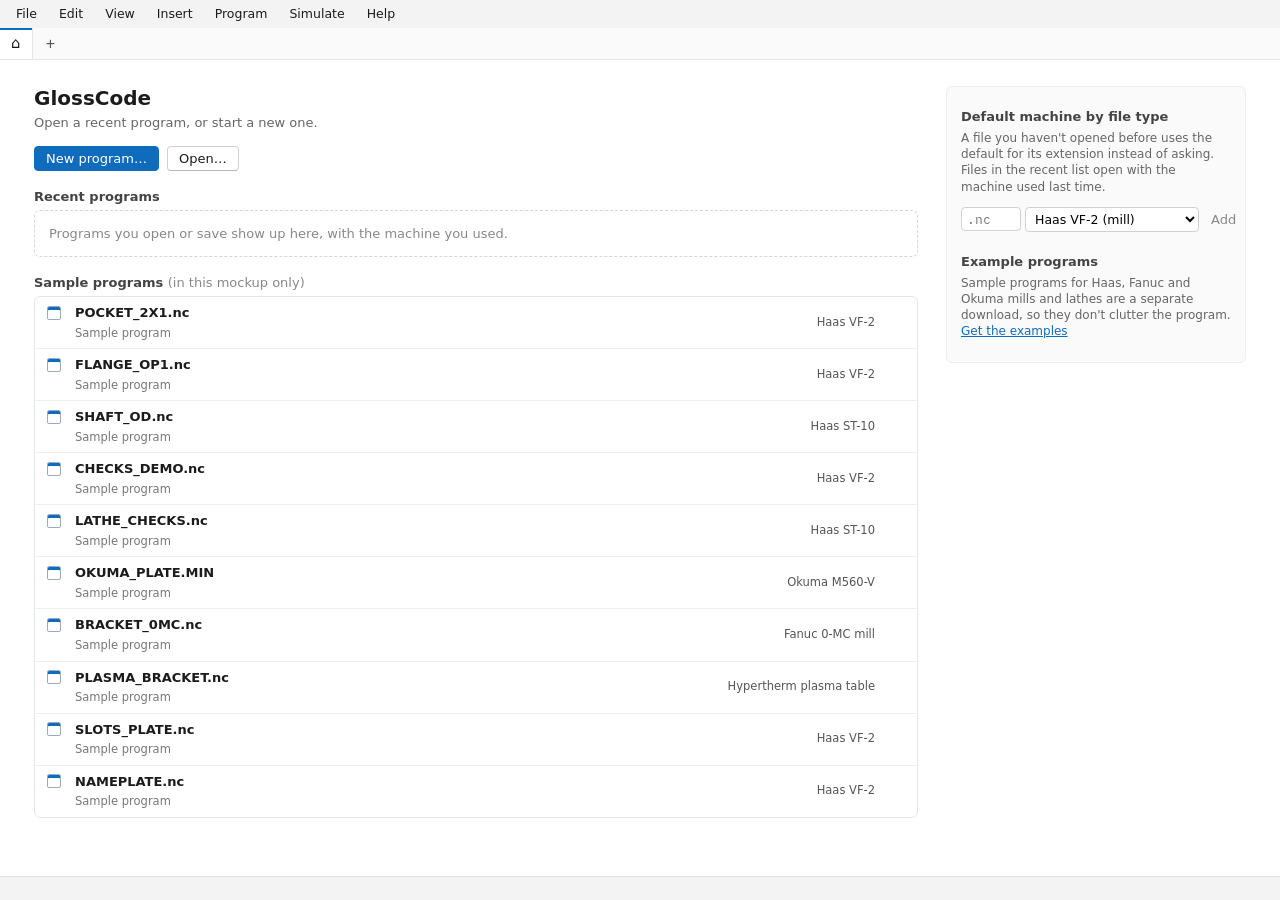
==== commit bc15e559: "Ship IBM Plex for code and gloss, drop italics, add text size and zoom (#73) - Code in IBM Plex Mono" ====
--- a/src/ui/index.html
+++ b/src/ui/index.html
@@ -9,12 +9,14 @@
      The styles (css/) and scripts (js/) load in this order and share one global scope, so a script can use
      what an earlier one defines. cmake/bundle-ui.cmake joins them back into one page for the program and
      leaves samples.js out. data.js and samples.js are written by scripts/make-ui-data.mjs. -->
+<link rel="stylesheet" href="css/fonts.css">
 <link rel="stylesheet" href="css/main.css">
 <link rel="stylesheet" href="css/convert.css">
 <link rel="stylesheet" href="css/hole-pattern.css">
 <link rel="stylesheet" href="css/insert.css">
 <link rel="stylesheet" href="css/library.css">
 <link rel="stylesheet" href="css/about.css">
+<link rel="stylesheet" href="css/text-size.css">
 </head>
 <body>
     <div class="app" id="app">
@@ -303,9 +305,22 @@
               <div class="anotes" id="a-notes" hidden></div>
               <label class="ack"><input type="checkbox" id="a-auto" checked> Check for updates when GlossCode starts</label>
             </div>
-            <div class="acopy">© 2026 Graham Fluet. MIT License. Uses the webview and nativefiledialog-extended libraries.</div>
+            <div class="acopy">© 2026 Graham Fluet. MIT License. Uses the webview and nativefiledialog-extended libraries, and the IBM Plex fonts (SIL Open Font License).</div>
           </div>
           <div class="foot afoot"><button class="btn pri" id="a-close">Close</button></div>
+        </div>
+      </div>
+
+      <div class="dim" id="tdlg" hidden>
+        <div class="dlg tdlg" role="dialog" aria-label="Text size">
+          <div class="tbar"><span class="ttl" style="padding-left:2px">Text size</span><span class="cap"><span id="t-x">&#x2715;</span></span></div>
+          <div class="tsbody">
+            <label for="t-code">Code text</label><select id="t-code"></select>
+            <label for="t-gloss">Gloss text</label><select id="t-gloss"></select>
+            <label for="t-zoom">Zoom (whole window)</label><select id="t-zoom"></select>
+            <p class="tsnote">Ctrl+= and Ctrl+- (or Ctrl+wheel) zoom in and out. Ctrl+0 goes back to 100%.</p>
+          </div>
+          <div class="foot tsfoot"><button class="btn" id="t-reset">Reset</button><span></span><button class="btn pri" id="t-close">Close</button></div>
         </div>
       </div>
     </div>
@@ -332,5 +347,6 @@
 <script src="js/tabs.js"></script>
 <script src="js/convert.js"></script>
 <script src="js/about.js"></script>
+<script src="js/text-size.js"></script>
 </body>
 </html>
--- a/src/ui/css/fonts.css
+++ b/src/ui/css/fonts.css
@@ -0,0 +1,8 @@
+/* Written by scripts/make-fonts.mjs from assets/fonts/: edit and run that, not this file.
+   IBM Plex Mono and IBM Plex Sans, Copyright 2017 and 2019 IBM Corp., SIL Open Font License 1.1 (assets/fonts/OFL.txt). */
+@font-face{font-family:"GlossCode Mono";font-style:normal;font-weight:400;font-display:block;unicode-range:U+0000-00FF,U+0131,U+0152-0153,U+02BB-02BC,U+02C6,U+02DA,U+02DC,U+0304,U+0308,U+0329,U+2000-206F,U+20AC,U+2122,U+2191,U+2193,U+2212,U+2215,U+FEFF,U+FFFD;src:url([data-uri]) format("woff2")}
+@font-face{font-family:"GlossCode Mono";font-style:normal;font-weight:400;font-display:block;unicode-range:U+0100-02BA,U+02BD-02C5,U+02C7-02CC,U+02CE-02D7,U+02DD-02FF,U+0304,U+0308,U+0329,U+1D00-1DBF,U+1E00-1E9F,U+1EF2-1EFF,U+2020,U+20A0-20AB,U+20AD-20C0,U+2113,U+2C60-2C7F,U+A720-A7FF;src:url([data-uri]) format("woff2")}
+@font-face{font-family:"GlossCode Mono";font-style:normal;font-weight:600;font-display:block;unicode-range:U+0000-00FF,U+0131,U+0152-0153,U+02BB-02BC,U+02C6,U+02DA,U+02DC,U+0304,U+0308,U+0329,U+2000-206F,U+20AC,U+2122,U+2191,U+2193,U+2212,U+2215,U+FEFF,U+FFFD;src:url([data-uri]) format("woff2")}
+@font-face{font-family:"GlossCode Mono";font-style:normal;font-weight:600;font-display:block;unicode-range:U+0100-02BA,U+02BD-02C5,U+02C7-02CC,U+02CE-02D7,U+02DD-02FF,U+0304,U+0308,U+0329,U+1D00-1DBF,U+1E00-1E9F,U+1EF2-1EFF,U+2020,U+20A0-20AB,U+20AD-20C0,U+2113,U+2C60-2C7F,U+A720-A7FF;src:url([data-uri]) format("woff2")}
+@font-face{font-family:"GlossCode Gloss";font-style:normal;font-weight:400;font-display:block;unicode-range:U+0000-00FF,U+0131,U+0152-0153,U+02BB-02BC,U+02C6,U+02DA,U+02DC,U+0304,U+0308,U+0329,U+2000-206F,U+20AC,U+2122,U+2191,U+2193,U+2212,U+2215,U+FEFF,U+FFFD;src:url([data-uri]) format("woff2")}
+@font-face{font-family:"GlossCode Gloss";font-style:normal;font-weight:400;font-display:block;unicode-range:U+0100-02BA,U+02BD-02C5,U+02C7-02CC,U+02CE-02D7,U+02DD-02FF,U+0304,U+0308,U+0329,U+1D00-1DBF,U+1E00-1E9F,U+1EF2-1EFF,U+2020,U+20A0-20AB,U+20AD-20C0,U+2113,U+2C60-2C7F,U+A720-A7FF;src:url([data-uri]) format("woff2")}
--- a/src/ui/css/main.css
+++ b/src/ui/css/main.css
@@ -1,7 +1,10 @@
 /* The editor, panels, menus and dialogs shared by the whole screen. */
 :root{
   --w-ui:"Segoe UI Variable Text","Segoe UI",system-ui,sans-serif;
-  --w-mono:"Cascadia Mono","JetBrains Mono",Consolas,monospace;
+  --w-mono:"GlossCode Mono","Cascadia Mono",Consolas,monospace;   /* IBM Plex Mono, shipped in css/fonts.css */
+  --w-gloss:"GlossCode Gloss","Segoe UI Variable Text","Segoe UI",system-ui,sans-serif;   /* IBM Plex Sans */
+  --code-size:13px;   /* the code and gloss text sizes, set in View › Text size… (js/text-size.js) */
+  --gloss-size:11px;
 }
 *{box-sizing:border-box}
 [hidden]{display:none!important}
@@ -44,7 +47,7 @@
 .toggle.sm button{padding:2px 9px;font-size:12px}
 .show-en .r.gc,.show-gc .r.en{display:none}
 .r.en .cmx{display:none}
-.show-en .r.en .cmx{display:inline;color:#8a8a8a;font-style:italic;font-weight:400}
+.show-en .r.en .cmx{display:inline;color:#8a8a8a;font-weight:400}
 .show-en .ln,.show-gc .ln{padding:1px 0}
 .r .gut{border-left:4px solid transparent}
 .ln.k-rapid .gut{border-left-color:#e8a33d}
@@ -80,19 +83,19 @@
 .mt .chg .lb,.mt .chg.cd,.mt .chg.ew{}
 .mt .new{color:#d13438;font-weight:700}
 .tab{padding:6px 14px;font-size:12.5px;color:#1b1b1b;background:#fff;border-right:1px solid #e5e5e5;box-shadow:inset 0 2px #0f6cbd}
-.ed{flex:1;min-height:0;overflow:auto;position:relative;padding:4px 0 40px;font:13px var(--w-mono)}
+.ed{flex:1;min-height:0;overflow:auto;position:relative;padding:4px 0 40px;font:var(--code-size) var(--w-mono)}
 /* Rows out of view aren't laid out (a long program has thousands); the height (inside the padding) is what one row takes until it's drawn */
 .ln{display:flex;flex-direction:column;padding:1px 0 4px;content-visibility:auto;contain-intrinsic-height:auto 38px}
 .show-en .ln,.show-gc .ln{contain-intrinsic-height:auto 19px}
 .ln.lib{content-visibility:visible}   /* library rows are few and of other heights: always laid out */
 .r{display:flex;height:19px;align-items:center;white-space:pre}
-.gut{width:5ch;flex:none;text-align:right;padding-right:1.4ch;color:#a0a0a0;font-size:12px}
+.gut{width:5ch;flex:none;text-align:right;padding-right:1.4ch;color:#a0a0a0;font-size:calc(var(--code-size) - 1px)}
 .ed.runnums .gut{width:10ch}
 .gut .rn{float:left;padding-left:.6ch;color:#b4b9c1;font-size:10.5px;user-select:none;-webkit-user-select:none;pointer-events:none}
 .xpbar{display:inline-block;vertical-align:middle;margin-left:.8ch;width:9ch;height:6px;border-radius:3px;background:#ece2fd;overflow:hidden}
 .xpbar i{display:block;height:100%;background:#8a3ffc}
 .cell{flex:none;height:19px;line-height:19px;overflow:hidden;text-overflow:ellipsis;cursor:text;border-left:1px dotted #eaeaea;padding-left:.5ch}
-.cell.cm{width:auto!important;color:#8a8a8a;font-style:italic;border-left-color:transparent}
+.cell.cm{width:auto!important;border-left-color:transparent}
 .cell.unk{color:#b35c00}
 .r .cell.n{color:#5d6b7c;font-weight:400}
 .ln.ins{background:#f7f3fe;box-shadow:inset 3px 0 #8a3ffc}
@@ -223,16 +226,17 @@
 .draftbar span{flex:1}
 .draftbar .btn{padding:2px 9px;font-size:12px}
 /* ---------- The editor: code with gloss above ----------
-   Code is black text, the gloss small grey italics above it that can't be selected. A line with a problem is tinted:
+   Code (comments too) is black text, the gloss smaller grey text above it that can't be selected. The row heights
+   follow the code and gloss text sizes. A line with a problem is tinted:
    yellow for a warning, orange for an error, red for a machine alarm; the word the problem names is underlined. */
-.layout-text .ln{padding:0;contain-intrinsic-height:auto 31px}
-.layout-text .ln:has(> .r.en.none){contain-intrinsic-height:auto 18px}
+.layout-text .ln{padding:0;contain-intrinsic-height:auto calc(var(--code-size) + var(--gloss-size) + 8px)}
+.layout-text .ln:has(> .r.en.none){contain-intrinsic-height:auto calc(var(--code-size) + 5px)}
 .layout-text .r{height:auto}
-.layout-text .r.en{height:13px;padding-top:1px;font:italic 400 10.5px/13px var(--w-ui);color:#7c7c7c;background:none;opacity:1;user-select:none;-webkit-user-select:none;cursor:text}
+.layout-text .r.en{height:calc(var(--gloss-size) + 3px);padding-top:1px;font:400 var(--gloss-size)/calc(var(--gloss-size) + 2px) var(--w-gloss);color:#555;background:none;opacity:1;user-select:none;-webkit-user-select:none;cursor:text}
 .layout-text .r.en.none{display:none}
-.layout-text .r.en .gut,.layout-text .r.en .tn{font:normal 400 12px var(--w-mono)}   /* the same widths as on the code row below */
-.layout-text .r.en .tn{font-size:13px}
-.layout-text .r.gc{height:18px;line-height:18px;font-weight:400;color:#1b1b1b;background:none}
+.layout-text .r.en .gut,.layout-text .r.en .tn{font:400 calc(var(--code-size) - 1px) var(--w-mono)}   /* the same widths as on the code row below */
+.layout-text .r.en .tn{font-size:var(--code-size)}
+.layout-text .r.gc{height:calc(var(--code-size) + 5px);line-height:calc(var(--code-size) + 5px);font-weight:400;color:#1b1b1b;background:none}
 .layout-text .r .gut{width:6.5ch}
 .layout-text .ed.runnums .gut{width:11ch}
 .layout-text .r.gc .gut .pm{float:left;margin:1px 0 0 2px;width:14px;height:14px;font-size:9.5px;line-height:14px}
@@ -248,7 +252,7 @@
 .layout-text .hot{background:#fff3c4;border-radius:2px}
 .layout-text .fhit{background:#ffe599}
 .layout-text .ln.fcur .fhit{background:#ffbf47}
-.layout-text .cw.cm{color:#5f6b78}
+.layout-text .cw.cm{color:inherit}
 .layout-text .eob{color:#b0b0b0}
 .layout-text .ln.k-rapid:not(.ins){background:none}
 .layout-text .ln.cur:not(.ins){outline:none;background:#eef5fc}
--- a/src/ui/css/library.css
+++ b/src/ui/css/library.css
@@ -5,7 +5,7 @@
 .ln.lib .r.gc{background:transparent;color:#24413a}
 .ln.lib + .ln:not(.lib){border-top:1px dashed #9fd8c4}
 .lc{flex:none;height:19px;line-height:19px;overflow:hidden;text-overflow:ellipsis;border-left:1px dotted #d5ece3;padding-left:.5ch}
-.lc.cm{width:auto!important;color:#7d9a90;font-style:italic;border-left-color:transparent}
+.lc.cm{width:auto!important;border-left-color:transparent}
 .lc.err{width:auto!important;color:#a4262c;font-family:var(--w-ui);font-size:12px}
 .r.en .lc.cm{display:none}
 .lc small.u,.cex small.u{font-size:9.5px;font-weight:400;margin-left:1px}
--- a/src/ui/css/text-size.css
+++ b/src/ui/css/text-size.css
@@ -0,0 +1,7 @@
+/* Text size window (View › Text size…). */
+.tdlg{width:380px;height:auto;max-height:96%}
+.tsbody{background:#fff;padding:16px 18px 12px;display:grid;grid-template-columns:auto 1fr;gap:10px 14px;align-items:center}
+.tsbody select{font:12.5px var(--w-ui);border:1px solid #d1d1d1;border-radius:4px;padding:3px 6px;background:#fff;color:#1b1b1b}
+.tsnote{grid-column:1/-1;font-size:11.5px;color:#666;line-height:1.4}
+.dlg .tsfoot{display:flex;gap:8px}
+.dlg .tsfoot span{flex:1}
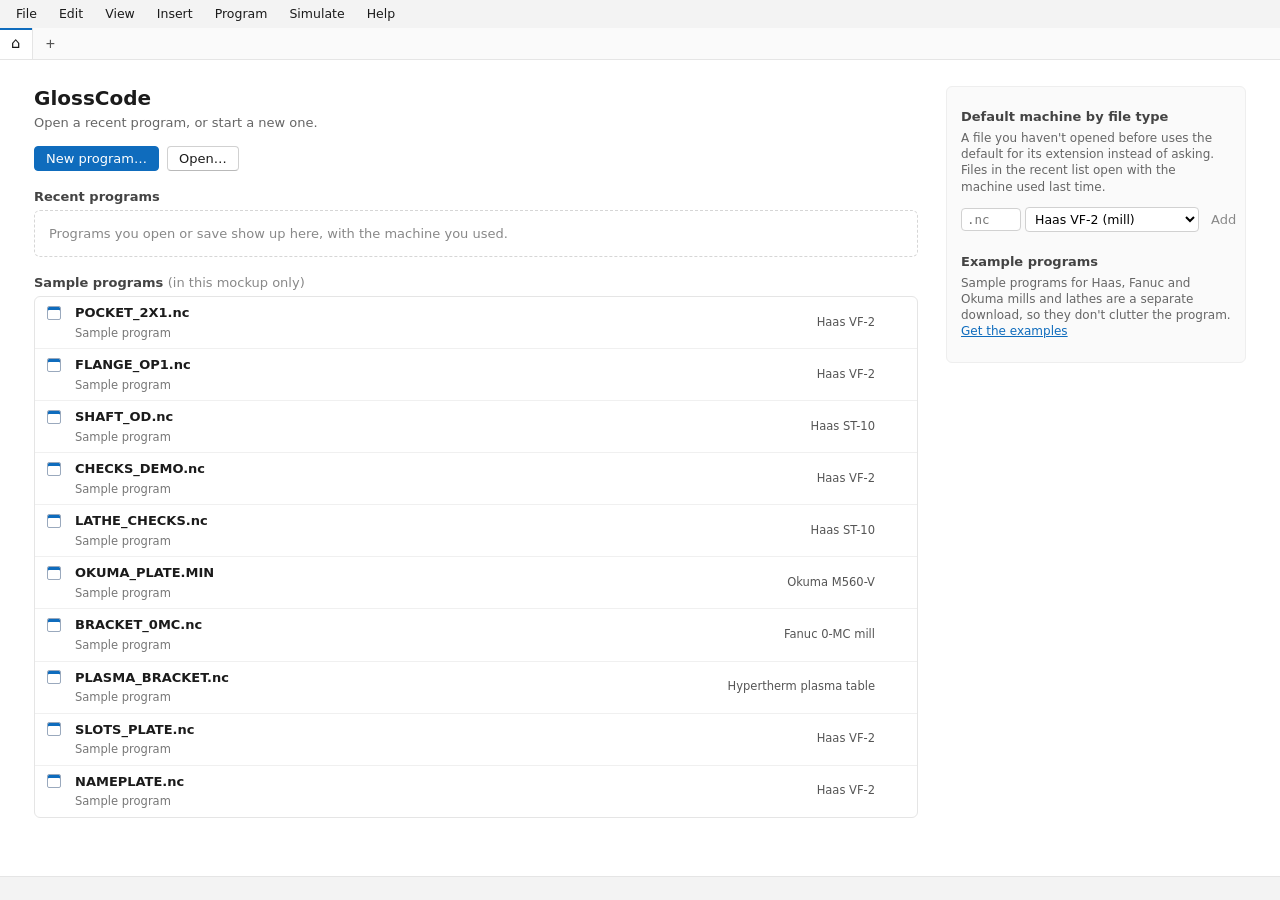
==== commit af628bb1: "Merge pull request #76 from grahamrkf/claude/project-thread-ncyh50 Split the UI into files, take its" ====
--- a/src/ui/index.html
+++ b/src/ui/index.html
@@ -9,14 +9,12 @@
      The styles (css/) and scripts (js/) load in this order and share one global scope, so a script can use
      what an earlier one defines. cmake/bundle-ui.cmake joins them back into one page for the program and
      leaves samples.js out. data.js and samples.js are written by scripts/make-ui-data.mjs. -->
-<link rel="stylesheet" href="css/fonts.css">
 <link rel="stylesheet" href="css/main.css">
 <link rel="stylesheet" href="css/convert.css">
 <link rel="stylesheet" href="css/hole-pattern.css">
 <link rel="stylesheet" href="css/insert.css">
 <link rel="stylesheet" href="css/library.css">
 <link rel="stylesheet" href="css/about.css">
-<link rel="stylesheet" href="css/text-size.css">
 </head>
 <body>
     <div class="app" id="app">
@@ -305,22 +303,9 @@
               <div class="anotes" id="a-notes" hidden></div>
               <label class="ack"><input type="checkbox" id="a-auto" checked> Check for updates when GlossCode starts</label>
             </div>
-            <div class="acopy">© 2026 Graham Fluet. MIT License. Uses the webview and nativefiledialog-extended libraries, and the IBM Plex fonts (SIL Open Font License).</div>
+            <div class="acopy">© 2026 Graham Fluet. MIT License. Uses the webview and nativefiledialog-extended libraries.</div>
           </div>
           <div class="foot afoot"><button class="btn pri" id="a-close">Close</button></div>
-        </div>
-      </div>
-
-      <div class="dim" id="tdlg" hidden>
-        <div class="dlg tdlg" role="dialog" aria-label="Text size">
-          <div class="tbar"><span class="ttl" style="padding-left:2px">Text size</span><span class="cap"><span id="t-x">&#x2715;</span></span></div>
-          <div class="tsbody">
-            <label for="t-code">Code text</label><select id="t-code"></select>
-            <label for="t-gloss">Gloss text</label><select id="t-gloss"></select>
-            <label for="t-zoom">Zoom (whole window)</label><select id="t-zoom"></select>
-            <p class="tsnote">Ctrl+= and Ctrl+- (or Ctrl+wheel) zoom in and out. Ctrl+0 goes back to 100%.</p>
-          </div>
-          <div class="foot tsfoot"><button class="btn" id="t-reset">Reset</button><span></span><button class="btn pri" id="t-close">Close</button></div>
         </div>
       </div>
     </div>
@@ -347,6 +332,5 @@
 <script src="js/tabs.js"></script>
 <script src="js/convert.js"></script>
 <script src="js/about.js"></script>
-<script src="js/text-size.js"></script>
 </body>
 </html>
--- a/src/ui/css/main.css
+++ b/src/ui/css/main.css
@@ -1,10 +1,7 @@
 /* The editor, panels, menus and dialogs shared by the whole screen. */
 :root{
   --w-ui:"Segoe UI Variable Text","Segoe UI",system-ui,sans-serif;
-  --w-mono:"GlossCode Mono","Cascadia Mono",Consolas,monospace;   /* IBM Plex Mono, shipped in css/fonts.css */
-  --w-gloss:"GlossCode Gloss","Segoe UI Variable Text","Segoe UI",system-ui,sans-serif;   /* IBM Plex Sans */
-  --code-size:13px;   /* the code and gloss text sizes, set in View › Text size… (js/text-size.js) */
-  --gloss-size:11px;
+  --w-mono:"Cascadia Mono","JetBrains Mono",Consolas,monospace;
 }
 *{box-sizing:border-box}
 [hidden]{display:none!important}
@@ -47,7 +44,7 @@
 .toggle.sm button{padding:2px 9px;font-size:12px}
 .show-en .r.gc,.show-gc .r.en{display:none}
 .r.en .cmx{display:none}
-.show-en .r.en .cmx{display:inline;color:#8a8a8a;font-weight:400}
+.show-en .r.en .cmx{display:inline;color:#8a8a8a;font-style:italic;font-weight:400}
 .show-en .ln,.show-gc .ln{padding:1px 0}
 .r .gut{border-left:4px solid transparent}
 .ln.k-rapid .gut{border-left-color:#e8a33d}
@@ -83,19 +80,19 @@
 .mt .chg .lb,.mt .chg.cd,.mt .chg.ew{}
 .mt .new{color:#d13438;font-weight:700}
 .tab{padding:6px 14px;font-size:12.5px;color:#1b1b1b;background:#fff;border-right:1px solid #e5e5e5;box-shadow:inset 0 2px #0f6cbd}
-.ed{flex:1;min-height:0;overflow:auto;position:relative;padding:4px 0 40px;font:var(--code-size) var(--w-mono)}
+.ed{flex:1;min-height:0;overflow:auto;position:relative;padding:4px 0 40px;font:13px var(--w-mono)}
 /* Rows out of view aren't laid out (a long program has thousands); the height (inside the padding) is what one row takes until it's drawn */
 .ln{display:flex;flex-direction:column;padding:1px 0 4px;content-visibility:auto;contain-intrinsic-height:auto 38px}
 .show-en .ln,.show-gc .ln{contain-intrinsic-height:auto 19px}
 .ln.lib{content-visibility:visible}   /* library rows are few and of other heights: always laid out */
 .r{display:flex;height:19px;align-items:center;white-space:pre}
-.gut{width:5ch;flex:none;text-align:right;padding-right:1.4ch;color:#a0a0a0;font-size:calc(var(--code-size) - 1px)}
+.gut{width:5ch;flex:none;text-align:right;padding-right:1.4ch;color:#a0a0a0;font-size:12px}
 .ed.runnums .gut{width:10ch}
 .gut .rn{float:left;padding-left:.6ch;color:#b4b9c1;font-size:10.5px;user-select:none;-webkit-user-select:none;pointer-events:none}
 .xpbar{display:inline-block;vertical-align:middle;margin-left:.8ch;width:9ch;height:6px;border-radius:3px;background:#ece2fd;overflow:hidden}
 .xpbar i{display:block;height:100%;background:#8a3ffc}
 .cell{flex:none;height:19px;line-height:19px;overflow:hidden;text-overflow:ellipsis;cursor:text;border-left:1px dotted #eaeaea;padding-left:.5ch}
-.cell.cm{width:auto!important;border-left-color:transparent}
+.cell.cm{width:auto!important;color:#8a8a8a;font-style:italic;border-left-color:transparent}
 .cell.unk{color:#b35c00}
 .r .cell.n{color:#5d6b7c;font-weight:400}
 .ln.ins{background:#f7f3fe;box-shadow:inset 3px 0 #8a3ffc}
@@ -226,17 +223,16 @@
 .draftbar span{flex:1}
 .draftbar .btn{padding:2px 9px;font-size:12px}
 /* ---------- The editor: code with gloss above ----------
-   Code (comments too) is black text, the gloss smaller grey text above it that can't be selected. The row heights
-   follow the code and gloss text sizes. A line with a problem is tinted:
+   Code is black text, the gloss small grey italics above it that can't be selected. A line with a problem is tinted:
    yellow for a warning, orange for an error, red for a machine alarm; the word the problem names is underlined. */
-.layout-text .ln{padding:0;contain-intrinsic-height:auto calc(var(--code-size) + var(--gloss-size) + 8px)}
-.layout-text .ln:has(> .r.en.none){contain-intrinsic-height:auto calc(var(--code-size) + 5px)}
+.layout-text .ln{padding:0;contain-intrinsic-height:auto 31px}
+.layout-text .ln:has(> .r.en.none){contain-intrinsic-height:auto 18px}
 .layout-text .r{height:auto}
-.layout-text .r.en{height:calc(var(--gloss-size) + 3px);padding-top:1px;font:400 var(--gloss-size)/calc(var(--gloss-size) + 2px) var(--w-gloss);color:#555;background:none;opacity:1;user-select:none;-webkit-user-select:none;cursor:text}
+.layout-text .r.en{height:13px;padding-top:1px;font:italic 400 10.5px/13px var(--w-ui);color:#7c7c7c;background:none;opacity:1;user-select:none;-webkit-user-select:none;cursor:text}
 .layout-text .r.en.none{display:none}
-.layout-text .r.en .gut,.layout-text .r.en .tn{font:400 calc(var(--code-size) - 1px) var(--w-mono)}   /* the same widths as on the code row below */
-.layout-text .r.en .tn{font-size:var(--code-size)}
-.layout-text .r.gc{height:calc(var(--code-size) + 5px);line-height:calc(var(--code-size) + 5px);font-weight:400;color:#1b1b1b;background:none}
+.layout-text .r.en .gut,.layout-text .r.en .tn{font:normal 400 12px var(--w-mono)}   /* the same widths as on the code row below */
+.layout-text .r.en .tn{font-size:13px}
+.layout-text .r.gc{height:18px;line-height:18px;font-weight:400;color:#1b1b1b;background:none}
 .layout-text .r .gut{width:6.5ch}
 .layout-text .ed.runnums .gut{width:11ch}
 .layout-text .r.gc .gut .pm{float:left;margin:1px 0 0 2px;width:14px;height:14px;font-size:9.5px;line-height:14px}
@@ -252,7 +248,7 @@
 .layout-text .hot{background:#fff3c4;border-radius:2px}
 .layout-text .fhit{background:#ffe599}
 .layout-text .ln.fcur .fhit{background:#ffbf47}
-.layout-text .cw.cm{color:inherit}
+.layout-text .cw.cm{color:#5f6b78}
 .layout-text .eob{color:#b0b0b0}
 .layout-text .ln.k-rapid:not(.ins){background:none}
 .layout-text .ln.cur:not(.ins){outline:none;background:#eef5fc}
--- a/src/ui/css/library.css
+++ b/src/ui/css/library.css
@@ -5,7 +5,7 @@
 .ln.lib .r.gc{background:transparent;color:#24413a}
 .ln.lib + .ln:not(.lib){border-top:1px dashed #9fd8c4}
 .lc{flex:none;height:19px;line-height:19px;overflow:hidden;text-overflow:ellipsis;border-left:1px dotted #d5ece3;padding-left:.5ch}
-.lc.cm{width:auto!important;border-left-color:transparent}
+.lc.cm{width:auto!important;color:#7d9a90;font-style:italic;border-left-color:transparent}
 .lc.err{width:auto!important;color:#a4262c;font-family:var(--w-ui);font-size:12px}
 .r.en .lc.cm{display:none}
 .lc small.u,.cex small.u{font-size:9.5px;font-weight:400;margin-left:1px}
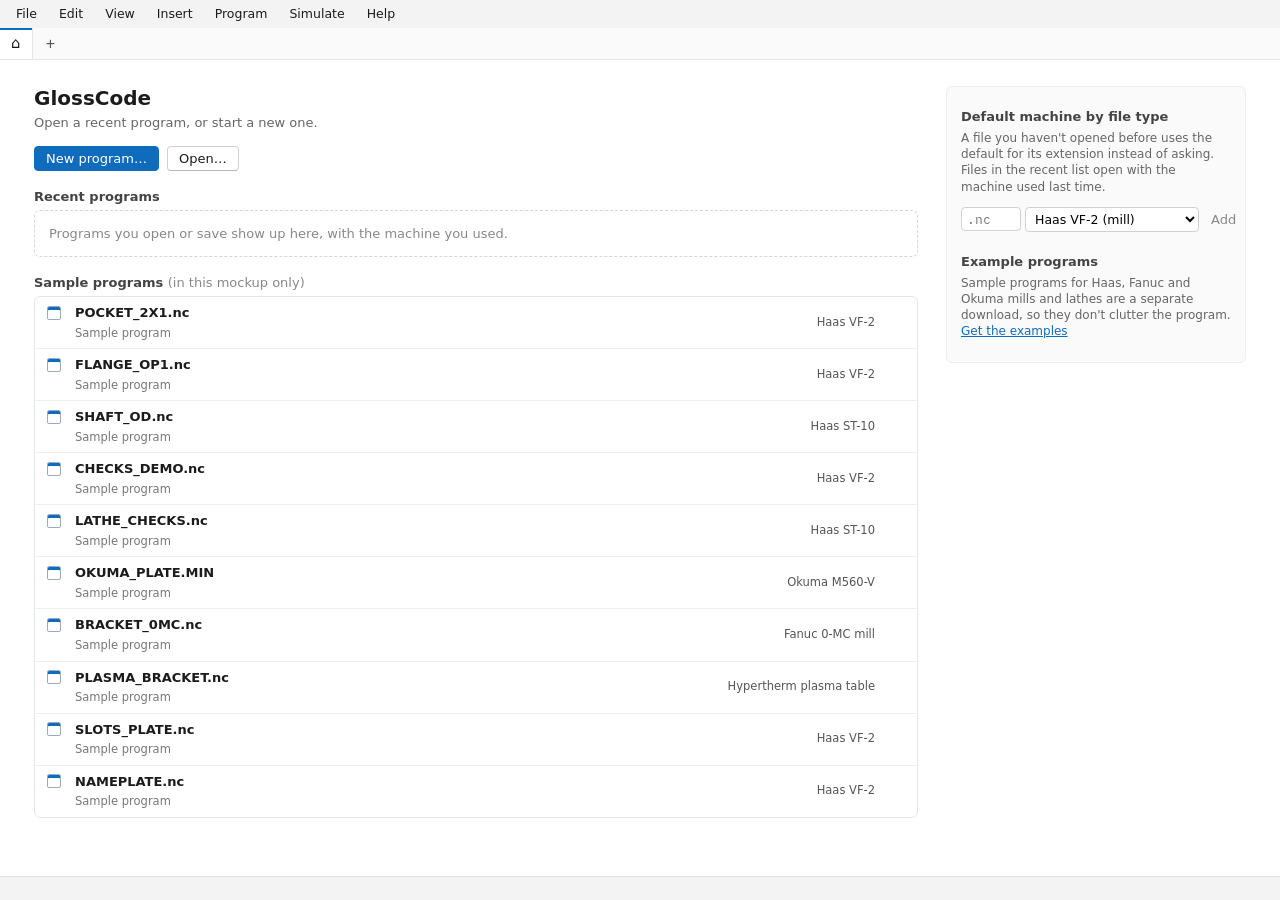
==== commit 6a87d3ee: "Tidy the menus, toolpath Show button, timeline label (#74) - View keeps what the editor shows (gloss" ====
--- a/src/ui/index.html
+++ b/src/ui/index.html
@@ -9,12 +9,14 @@
      The styles (css/) and scripts (js/) load in this order and share one global scope, so a script can use
      what an earlier one defines. cmake/bundle-ui.cmake joins them back into one page for the program and
      leaves samples.js out. data.js and samples.js are written by scripts/make-ui-data.mjs. -->
+<link rel="stylesheet" href="css/fonts.css">
 <link rel="stylesheet" href="css/main.css">
 <link rel="stylesheet" href="css/convert.css">
 <link rel="stylesheet" href="css/hole-pattern.css">
 <link rel="stylesheet" href="css/insert.css">
 <link rel="stylesheet" href="css/library.css">
 <link rel="stylesheet" href="css/about.css">
+<link rel="stylesheet" href="css/text-size.css">
 </head>
 <body>
     <div class="app" id="app">
@@ -48,11 +50,12 @@
             </div>
             <div class="simpos" id="s-pos"></div>
             <div class="vbox" id="vbox"><svg id="v1" viewBox="0 0 278 128" height="128" aria-label="Toolpath. Drag to pan, scroll to zoom, Shift+drag to zoom to a box, double-click to fit."></svg>
-              <div class="vzoom" role="toolbar" aria-label="Toolpath zoom"><button id="vz-in" title="Zoom in (or scroll up over the toolpath)">+</button><button id="vz-out" title="Zoom out (or scroll down over the toolpath)">−</button><button id="vz-box" aria-pressed="false" title="Zoom to a box: drag a rectangle around what you want to see (or Shift+drag)">⬚</button><button id="vz-fit" title="Fit the cutting moves (or double-click the toolpath). Rapid moves far away, like a home return, are left out of the fit">Fit</button><i class="vzsep"></i><button id="s-rap" aria-pressed="true" title="Show rapid moves (G00) in the drawing. Only changes what is drawn: the simulation runs the same either way">G00</button><button id="s-fut" aria-pressed="false" title="Hide the toolpath still to come: only the moves already run (and the one running) are drawn" aria-label="Hide the toolpath still to come"><svg width="18" height="10" viewBox="0 0 18 10" aria-hidden="true"><path d="M1 8 L7 2" stroke="currentColor" stroke-width="1.8" fill="none" stroke-linecap="round"/><circle cx="7" cy="2" r="1.7" fill="currentColor"/><path class="fut" d="M8.5 2.5 H17" stroke="currentColor" stroke-width="1.4" stroke-dasharray="1.6 1.6" fill="none"/></svg></button><button id="s-big" aria-pressed="false" title="Expanded view (Ctrl+Shift+E)">⤢</button></div></div>
+              <div class="vzoom" role="toolbar" aria-label="Toolpath zoom"><button id="vz-in" title="Zoom in (or scroll up over the toolpath)">+</button><button id="vz-out" title="Zoom out (or scroll down over the toolpath)">−</button><button id="vz-box" aria-pressed="false" title="Zoom to a box: drag a rectangle around what you want to see (or Shift+drag)">⬚</button><button id="vz-fit" title="Fit the cutting moves (or double-click the toolpath). Rapid moves far away, like a home return, are left out of the fit">Fit</button><i class="vzsep"></i><button id="s-show" class="vshow" aria-haspopup="menu" aria-expanded="false" title="What the toolpath shows: rapid moves, moves after the selected line, cutter comp side, colours">Show ▾</button><button id="s-big" aria-pressed="false" title="Expanded view (Ctrl+Shift+E)">⤢</button></div></div>
             <div class="tleg" id="tleg"></div>
           </div>
           <div class="panel">
-            <div class="h"><span id="tlh">Z by line <span></span></span><select id="tl-mode" class="tlmode" aria-label="What the timeline shows" title="What the timeline shows"></select></div>
+            <div class="h"><span id="tlh">Timeline</span><select id="tl-mode" class="tlmode" aria-label="What the timeline shows" title="What the timeline shows"></select></div>
+            <div class="simpos tlnow" id="tlnow"></div>
             <div class="tl" id="tl"><svg id="tlsvg" height="104"></svg><svg id="tlgrid" class="tlg" width="70" height="104" aria-hidden="true"></svg><div class="tlmid"></div></div>
           </div>
           <div class="panel modes">
@@ -303,9 +306,22 @@
               <div class="anotes" id="a-notes" hidden></div>
               <label class="ack"><input type="checkbox" id="a-auto" checked> Check for updates when GlossCode starts</label>
             </div>
-            <div class="acopy">© 2026 Graham Fluet. MIT License. Uses the webview and nativefiledialog-extended libraries.</div>
+            <div class="acopy">© 2026 Graham Fluet. MIT License. Uses the webview and nativefiledialog-extended libraries, and the IBM Plex fonts (SIL Open Font License).</div>
           </div>
           <div class="foot afoot"><button class="btn pri" id="a-close">Close</button></div>
+        </div>
+      </div>
+
+      <div class="dim" id="tdlg" hidden>
+        <div class="dlg tdlg" role="dialog" aria-label="Text size">
+          <div class="tbar"><span class="ttl" style="padding-left:2px">Text size</span><span class="cap"><span id="t-x">&#x2715;</span></span></div>
+          <div class="tsbody">
+            <label for="t-code">Code text</label><select id="t-code"></select>
+            <label for="t-gloss">Gloss text</label><select id="t-gloss"></select>
+            <label for="t-zoom">Zoom (whole window)</label><select id="t-zoom"></select>
+            <p class="tsnote">Ctrl+= and Ctrl+- (or Ctrl+wheel) zoom in and out. Ctrl+0 goes back to 100%.</p>
+          </div>
+          <div class="foot tsfoot"><button class="btn" id="t-reset">Reset</button><span></span><button class="btn pri" id="t-close">Close</button></div>
         </div>
       </div>
     </div>
@@ -332,5 +348,6 @@
 <script src="js/tabs.js"></script>
 <script src="js/convert.js"></script>
 <script src="js/about.js"></script>
+<script src="js/text-size.js"></script>
 </body>
 </html>
--- a/src/ui/css/fonts.css
+++ b/src/ui/css/fonts.css
@@ -0,0 +1,8 @@
+/* Written by scripts/make-fonts.mjs from assets/fonts/: edit and run that, not this file.
+   IBM Plex Mono and IBM Plex Sans, Copyright 2017 and 2019 IBM Corp., SIL Open Font License 1.1 (assets/fonts/OFL.txt). */
+@font-face{font-family:"GlossCode Mono";font-style:normal;font-weight:400;font-display:block;unicode-range:U+0000-00FF,U+0131,U+0152-0153,U+02BB-02BC,U+02C6,U+02DA,U+02DC,U+0304,U+0308,U+0329,U+2000-206F,U+20AC,U+2122,U+2191,U+2193,U+2212,U+2215,U+FEFF,U+FFFD;src:url([data-uri]) format("woff2")}
+@font-face{font-family:"GlossCode Mono";font-style:normal;font-weight:400;font-display:block;unicode-range:U+0100-02BA,U+02BD-02C5,U+02C7-02CC,U+02CE-02D7,U+02DD-02FF,U+0304,U+0308,U+0329,U+1D00-1DBF,U+1E00-1E9F,U+1EF2-1EFF,U+2020,U+20A0-20AB,U+20AD-20C0,U+2113,U+2C60-2C7F,U+A720-A7FF;src:url([data-uri]) format("woff2")}
+@font-face{font-family:"GlossCode Mono";font-style:normal;font-weight:600;font-display:block;unicode-range:U+0000-00FF,U+0131,U+0152-0153,U+02BB-02BC,U+02C6,U+02DA,U+02DC,U+0304,U+0308,U+0329,U+2000-206F,U+20AC,U+2122,U+2191,U+2193,U+2212,U+2215,U+FEFF,U+FFFD;src:url([data-uri]) format("woff2")}
+@font-face{font-family:"GlossCode Mono";font-style:normal;font-weight:600;font-display:block;unicode-range:U+0100-02BA,U+02BD-02C5,U+02C7-02CC,U+02CE-02D7,U+02DD-02FF,U+0304,U+0308,U+0329,U+1D00-1DBF,U+1E00-1E9F,U+1EF2-1EFF,U+2020,U+20A0-20AB,U+20AD-20C0,U+2113,U+2C60-2C7F,U+A720-A7FF;src:url([data-uri]) format("woff2")}
+@font-face{font-family:"GlossCode Gloss";font-style:normal;font-weight:400;font-display:block;unicode-range:U+0000-00FF,U+0131,U+0152-0153,U+02BB-02BC,U+02C6,U+02DA,U+02DC,U+0304,U+0308,U+0329,U+2000-206F,U+20AC,U+2122,U+2191,U+2193,U+2212,U+2215,U+FEFF,U+FFFD;src:url([data-uri]) format("woff2")}
+@font-face{font-family:"GlossCode Gloss";font-style:normal;font-weight:400;font-display:block;unicode-range:U+0100-02BA,U+02BD-02C5,U+02C7-02CC,U+02CE-02D7,U+02DD-02FF,U+0304,U+0308,U+0329,U+1D00-1DBF,U+1E00-1E9F,U+1EF2-1EFF,U+2020,U+20A0-20AB,U+20AD-20C0,U+2113,U+2C60-2C7F,U+A720-A7FF;src:url([data-uri]) format("woff2")}
--- a/src/ui/css/main.css
+++ b/src/ui/css/main.css
@@ -1,7 +1,10 @@
 /* The editor, panels, menus and dialogs shared by the whole screen. */
 :root{
   --w-ui:"Segoe UI Variable Text","Segoe UI",system-ui,sans-serif;
-  --w-mono:"Cascadia Mono","JetBrains Mono",Consolas,monospace;
+  --w-mono:"GlossCode Mono","Cascadia Mono",Consolas,monospace;   /* IBM Plex Mono, shipped in css/fonts.css */
+  --w-gloss:"GlossCode Gloss","Segoe UI Variable Text","Segoe UI",system-ui,sans-serif;   /* IBM Plex Sans */
+  --code-size:13px;   /* the code and gloss text sizes, set in View › Text size… (js/text-size.js) */
+  --gloss-size:11px;
 }
 *{box-sizing:border-box}
 [hidden]{display:none!important}
@@ -44,7 +47,7 @@
 .toggle.sm button{padding:2px 9px;font-size:12px}
 .show-en .r.gc,.show-gc .r.en{display:none}
 .r.en .cmx{display:none}
-.show-en .r.en .cmx{display:inline;color:#8a8a8a;font-style:italic;font-weight:400}
+.show-en .r.en .cmx{display:inline;color:#8a8a8a;font-weight:400}
 .show-en .ln,.show-gc .ln{padding:1px 0}
 .r .gut{border-left:4px solid transparent}
 .ln.k-rapid .gut{border-left-color:#e8a33d}
@@ -80,19 +83,19 @@
 .mt .chg .lb,.mt .chg.cd,.mt .chg.ew{}
 .mt .new{color:#d13438;font-weight:700}
 .tab{padding:6px 14px;font-size:12.5px;color:#1b1b1b;background:#fff;border-right:1px solid #e5e5e5;box-shadow:inset 0 2px #0f6cbd}
-.ed{flex:1;min-height:0;overflow:auto;position:relative;padding:4px 0 40px;font:13px var(--w-mono)}
+.ed{flex:1;min-height:0;overflow:auto;position:relative;padding:4px 0 40px;font:var(--code-size) var(--w-mono)}
 /* Rows out of view aren't laid out (a long program has thousands); the height (inside the padding) is what one row takes until it's drawn */
 .ln{display:flex;flex-direction:column;padding:1px 0 4px;content-visibility:auto;contain-intrinsic-height:auto 38px}
 .show-en .ln,.show-gc .ln{contain-intrinsic-height:auto 19px}
 .ln.lib{content-visibility:visible}   /* library rows are few and of other heights: always laid out */
 .r{display:flex;height:19px;align-items:center;white-space:pre}
-.gut{width:5ch;flex:none;text-align:right;padding-right:1.4ch;color:#a0a0a0;font-size:12px}
+.gut{width:5ch;flex:none;text-align:right;padding-right:1.4ch;color:#a0a0a0;font-size:calc(var(--code-size) - 1px)}
 .ed.runnums .gut{width:10ch}
 .gut .rn{float:left;padding-left:.6ch;color:#b4b9c1;font-size:10.5px;user-select:none;-webkit-user-select:none;pointer-events:none}
 .xpbar{display:inline-block;vertical-align:middle;margin-left:.8ch;width:9ch;height:6px;border-radius:3px;background:#ece2fd;overflow:hidden}
 .xpbar i{display:block;height:100%;background:#8a3ffc}
 .cell{flex:none;height:19px;line-height:19px;overflow:hidden;text-overflow:ellipsis;cursor:text;border-left:1px dotted #eaeaea;padding-left:.5ch}
-.cell.cm{width:auto!important;color:#8a8a8a;font-style:italic;border-left-color:transparent}
+.cell.cm{width:auto!important;border-left-color:transparent}
 .cell.unk{color:#b35c00}
 .r .cell.n{color:#5d6b7c;font-weight:400}
 .ln.ins{background:#f7f3fe;box-shadow:inset 3px 0 #8a3ffc}
@@ -115,8 +118,8 @@
 .panel{display:flex;flex-direction:column;border-bottom:1px solid #e5e5e5;padding:8px 10px;gap:6px}
 .panel .h{font-size:11.5px;font-weight:600;color:#444;display:flex;justify-content:space-between}
 .panel .h span{font-weight:400;color:#888}
-.panel .h #tlh{font-weight:600;color:#444;display:flex;gap:6px;min-width:0;white-space:nowrap;overflow:hidden}
-.panel .h #tlh span{overflow:hidden;text-overflow:ellipsis}
+.panel .h #tlh{font-weight:600;color:#444}
+.tlnow{margin:3px 0 4px}
 .tlmode{font:11px var(--w-ui);border:1px solid #d1d1d1;border-radius:3px;padding:0 2px;background:#fff;color:#333;height:18px}
 .panel > svg, .vbox > svg{background:#fff;border:1px solid #e5e5e5;border-radius:4px;display:block;width:100%}
 .vbox{position:relative}
@@ -129,7 +132,6 @@
 .vzoom button:hover{background:#f0f4f9}
 .vzoom .vzsep{width:1px;margin:2px 2px;background:#d0d0d0}
 .vzoom button svg{display:block}
-.vzoom #s-fut[aria-pressed="true"] .fut{display:none}
 .vzoom button[aria-pressed="true"], .vzoom button.on{background:#e6f0fb;border-color:#0f6cbd;color:#0f6cbd}
 .info{font-size:12px;color:#333;display:flex;flex-direction:column;gap:5px}
 .info .k{font:700 12px var(--w-mono);color:#0f6cbd}
@@ -178,6 +180,21 @@
 .menu .it.dis{color:#aaa}
 .menu .it.dis:hover{background:transparent}
 .menu .it .ck{color:#0f6cbd;text-align:center;font-size:11px}
+/* A choice (one of a set) shows a round dot, an on/off setting a tick box; both show their empty outline when not picked. */
+.menu .it .ck i{display:inline-block;width:12px;height:12px;border:1.5px solid #8a8a8a;vertical-align:middle;position:relative}
+.menu .it .ck i.rd{border-radius:50%}
+.menu .it .ck i.tb{border-radius:3px}
+.menu .it .ck i.rd.on{border-color:#0f6cbd}
+.menu .it .ck i.rd.on::after{content:"";position:absolute;inset:2px;border-radius:50%;background:#0f6cbd}
+.menu .it .ck i.tb.on{border-color:#0f6cbd;background:#0f6cbd}
+.menu .it .ck i.tb.on::after{content:"";position:absolute;left:3px;top:0;width:3px;height:7px;border:solid #fff;border-width:0 1.8px 1.8px 0;transform:rotate(45deg)}
+/* Submenus open to the right on hover. */
+.menu .it.sub{position:relative}
+.menu .it.sub .sc{padding-left:18px;color:#666}
+.menu .submenu{display:none;position:absolute;left:calc(100% - 2px);top:-5px}
+.menu .it.sub:hover > .submenu{display:block}
+.menu .it.sub:hover{background:#e8f1fb}
+.menu.pop{position:absolute;min-width:230px;z-index:20}
 .menu .it .sc{color:#888;font-size:11.5px;padding-left:18px}
 .menu.ctx{position:fixed;top:auto;z-index:50}
 .menu .sep{height:1px;background:#e5e5e5;margin:4px 6px}
@@ -223,16 +240,17 @@
 .draftbar span{flex:1}
 .draftbar .btn{padding:2px 9px;font-size:12px}
 /* ---------- The editor: code with gloss above ----------
-   Code is black text, the gloss small grey italics above it that can't be selected. A line with a problem is tinted:
+   Code (comments too) is black text, the gloss smaller grey text above it that can't be selected. The row heights
+   follow the code and gloss text sizes. A line with a problem is tinted:
    yellow for a warning, orange for an error, red for a machine alarm; the word the problem names is underlined. */
-.layout-text .ln{padding:0;contain-intrinsic-height:auto 31px}
-.layout-text .ln:has(> .r.en.none){contain-intrinsic-height:auto 18px}
+.layout-text .ln{padding:0;contain-intrinsic-height:auto calc(var(--code-size) + var(--gloss-size) + 8px)}
+.layout-text .ln:has(> .r.en.none){contain-intrinsic-height:auto calc(var(--code-size) + 5px)}
 .layout-text .r{height:auto}
-.layout-text .r.en{height:13px;padding-top:1px;font:italic 400 10.5px/13px var(--w-ui);color:#7c7c7c;background:none;opacity:1;user-select:none;-webkit-user-select:none;cursor:text}
+.layout-text .r.en{height:calc(var(--gloss-size) + 3px);padding-top:1px;font:400 var(--gloss-size)/calc(var(--gloss-size) + 2px) var(--w-gloss);color:#555;background:none;opacity:1;user-select:none;-webkit-user-select:none;cursor:text}
 .layout-text .r.en.none{display:none}
-.layout-text .r.en .gut,.layout-text .r.en .tn{font:normal 400 12px var(--w-mono)}   /* the same widths as on the code row below */
-.layout-text .r.en .tn{font-size:13px}
-.layout-text .r.gc{height:18px;line-height:18px;font-weight:400;color:#1b1b1b;background:none}
+.layout-text .r.en .gut,.layout-text .r.en .tn{font:400 calc(var(--code-size) - 1px) var(--w-mono)}   /* the same widths as on the code row below */
+.layout-text .r.en .tn{font-size:var(--code-size)}
+.layout-text .r.gc{height:calc(var(--code-size) + 5px);line-height:calc(var(--code-size) + 5px);font-weight:400;color:#1b1b1b;background:none}
 .layout-text .r .gut{width:6.5ch}
 .layout-text .ed.runnums .gut{width:11ch}
 .layout-text .r.gc .gut .pm{float:left;margin:1px 0 0 2px;width:14px;height:14px;font-size:9.5px;line-height:14px}
@@ -248,7 +266,7 @@
 .layout-text .hot{background:#fff3c4;border-radius:2px}
 .layout-text .fhit{background:#ffe599}
 .layout-text .ln.fcur .fhit{background:#ffbf47}
-.layout-text .cw.cm{color:#5f6b78}
+.layout-text .cw.cm{color:inherit}
 .layout-text .eob{color:#b0b0b0}
 .layout-text .ln.k-rapid:not(.ins){background:none}
 .layout-text .ln.cur:not(.ins){outline:none;background:#eef5fc}
--- a/src/ui/css/text-size.css
+++ b/src/ui/css/text-size.css
@@ -0,0 +1,7 @@
+/* Text size window (View › Text size…). */
+.tdlg{width:380px;height:auto;max-height:96%}
+.tsbody{background:#fff;padding:16px 18px 12px;display:grid;grid-template-columns:auto 1fr;gap:10px 14px;align-items:center}
+.tsbody select{font:12.5px var(--w-ui);border:1px solid #d1d1d1;border-radius:4px;padding:3px 6px;background:#fff;color:#1b1b1b}
+.tsnote{grid-column:1/-1;font-size:11.5px;color:#666;line-height:1.4}
+.dlg .tsfoot{display:flex;gap:8px}
+.dlg .tsfoot span{flex:1}
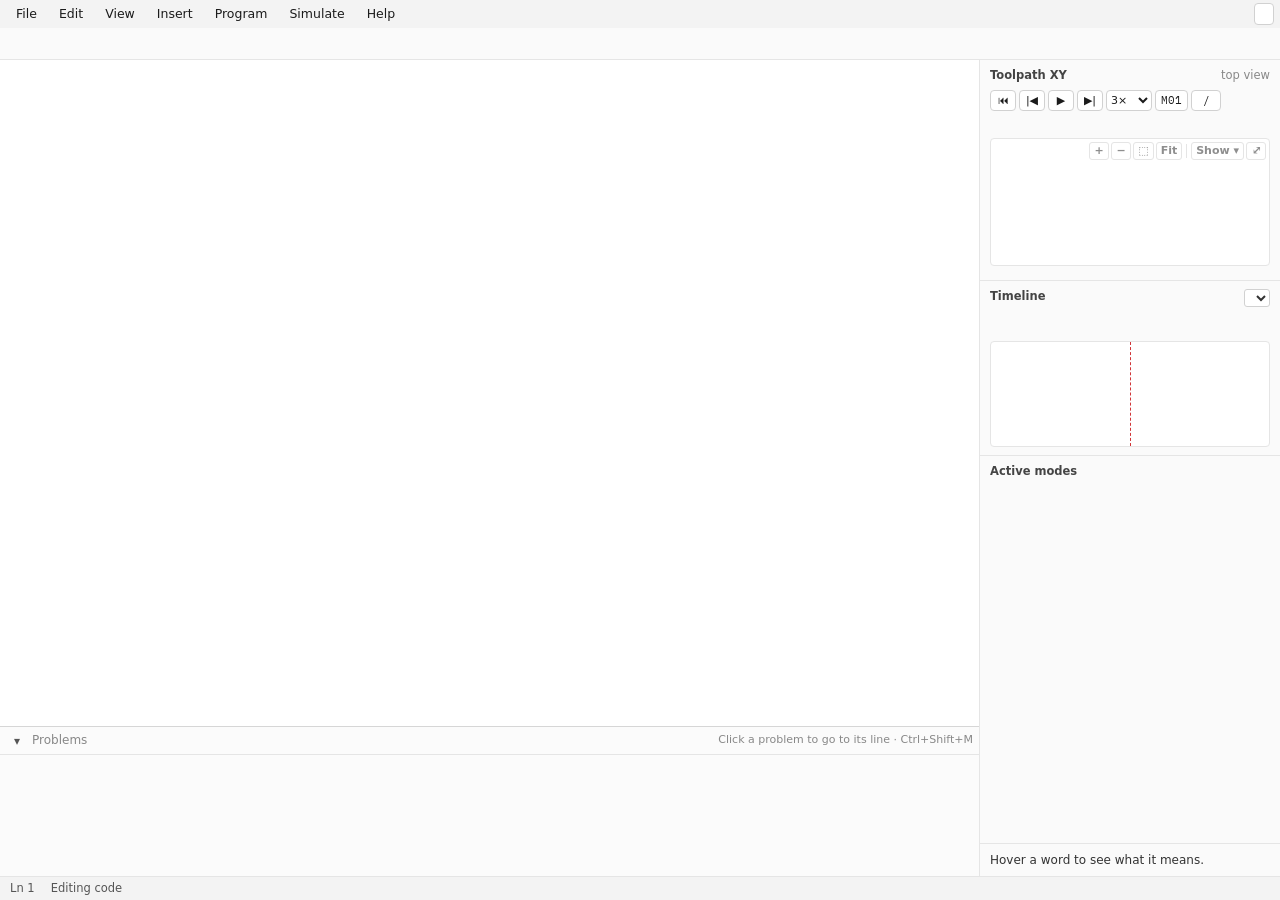
==== commit ce23958d: "Subprograms: go to and back, pane beside the program (#74) - Call lines get Go to (F12) and Beside (" ====
--- a/src/ui/index.html
+++ b/src/ui/index.html
@@ -34,7 +34,16 @@
             <button class="iconbtn" id="f-x" aria-label="Close find">✕</button>
           </div>
           <div class="draftbar" id="draftbar" hidden><span id="draftbar-t"></span><button class="btn" id="draftbar-x" title="Hide this until the control's rules change">Dismiss</button></div>
-          <div class="ed" id="ed" tabindex="0" aria-label="Program editor. Up and down arrows move the selected line."></div>
+          <div class="backbar" id="backbar" hidden><button class="bbt" id="bb-t"></button><span class="bbk">Alt+←</span><button class="iconbtn" id="bb-x" aria-label="Forget where to go back to">✕</button></div>
+          <div class="edsplit" id="edsplit">
+            <div class="ed" id="ed" tabindex="0" aria-label="Program editor. Up and down arrows move the selected line."></div>
+            <div class="subpane" id="subpane" hidden aria-label="Subprogram">
+              <div class="sp-grip" id="sp-grip" title="Drag to change the pane's width"></div>
+              <div class="sph"><nav class="sptrail" id="sp-trail" aria-label="Calls"></nav><button class="iconbtn" id="sp-x" aria-label="Close the subprogram pane" title="Close">✕</button></div>
+              <div class="spnote" id="sp-note"></div>
+              <div id="sp-body"></div>
+            </div>
+          </div>
           <div class="probs" id="probs">
             <div class="ph"><button class="tg" id="probs-tg" aria-label="Show or hide problems">▾</button><span>Problems</span><span id="probs-c" style="display:flex;gap:4px"></span><span class="phint">Click a problem to go to its line · Ctrl+Shift+M</span></div>
             <div class="pl" id="probs-l" role="list"></div>
@@ -349,5 +358,6 @@
 <script src="js/convert.js"></script>
 <script src="js/about.js"></script>
 <script src="js/text-size.js"></script>
+<script src="js/subprograms.js"></script>
 </body>
 </html>
--- a/src/ui/css/main.css
+++ b/src/ui/css/main.css
@@ -106,6 +106,32 @@
 .ln.ins + .ln:not(.ins){border-top:1px dashed #cdb8f5}
 .xp{font:11px var(--w-ui);margin-left:1ch;border:1px solid #cdb8f5;background:#f7f3fe;color:#6a2fd6;border-radius:10px;padding:0 8px;height:17px;line-height:15px;cursor:pointer;white-space:nowrap}
 .xp:hover{background:#ece2fd}
+.xp.go{margin-left:4px;border-color:#d6dce4;background:#fff;color:#0f6cbd}.xp.go:hover{background:#eef5fc}
+/* Subprogram lines shown under their call are read only: they're edited in the subprogram pane (js/subprograms.js). */
+.layout-text .ln.ins .tc,.layout-text .ln.ins .tn{cursor:pointer;user-select:none;-webkit-user-select:none}
+/* Go to's way back, above the program */
+.backbar{display:flex;align-items:center;gap:8px;padding:3px 8px 3px 10px;background:#eef5fc;border-bottom:1px solid #cfe0f3;font-size:12px;flex:none}
+.backbar[hidden]{display:none}
+.backbar .bbt{border:0;background:none;color:#0f6cbd;font:12px var(--w-ui);cursor:pointer;padding:0;text-align:left;flex:1}
+.backbar .bbt::before{content:"↩ "}
+.backbar .bbt:hover{text-decoration:underline}
+.backbar .bbk{color:#888;font-size:11px}
+.backbar .iconbtn{min-width:22px;height:20px;font-size:12px}
+/* The program and the subprogram pane side by side */
+.edsplit{flex:1;min-height:0;display:flex}
+.edsplit > .ed{min-width:0}
+.subpane{position:relative;width:45%;min-width:220px;flex:none;display:flex;flex-direction:column;border-left:1px solid #cdb8f5;background:#fcfbff}
+.subpane[hidden]{display:none}
+.sp-grip{position:absolute;left:-3px;top:0;bottom:0;width:6px;cursor:col-resize;z-index:2}
+.sph{display:flex;align-items:center;gap:6px;padding:4px 6px 2px 10px;background:#f7f3fe;border-bottom:1px solid #e4d9fb}
+.sptrail{flex:1;display:flex;flex-wrap:wrap;align-items:center;gap:2px;font:12px var(--w-ui);min-width:0}
+.sptrail .spc{border:0;background:none;font:12px var(--w-ui);color:#6a2fd6;cursor:pointer;padding:1px 4px;border-radius:3px}
+.sptrail .spc:hover{background:#ece2fd}
+.sptrail .spc.on{color:#1b1b1b;font-weight:600;cursor:default;background:none}
+.sptrail .sps{color:#a99bc9}
+.sph .iconbtn{min-width:22px;height:22px;font-size:12px}
+.spnote{font-size:11px;color:#6b6480;padding:2px 10px 3px;background:#f7f3fe;border-bottom:1px solid #e4d9fb}
+#sp-body.ed{padding-bottom:12px}
 .xp.fold{border-color:#c9d3df;background:#f4f6f9;color:#4a5566}.xp.fold:hover{background:#e7ecf2}.xp.fold.warn{border-color:#f7c27a;background:#fff4e5;color:#8a4b00}
 .xp.bad{border-color:#f7c27a;background:#fff4e5;color:#8a4b00;cursor:default}
 .chk{display:inline-flex;align-items:center;gap:5px;color:#1b1b1b;font-size:13px;cursor:pointer}
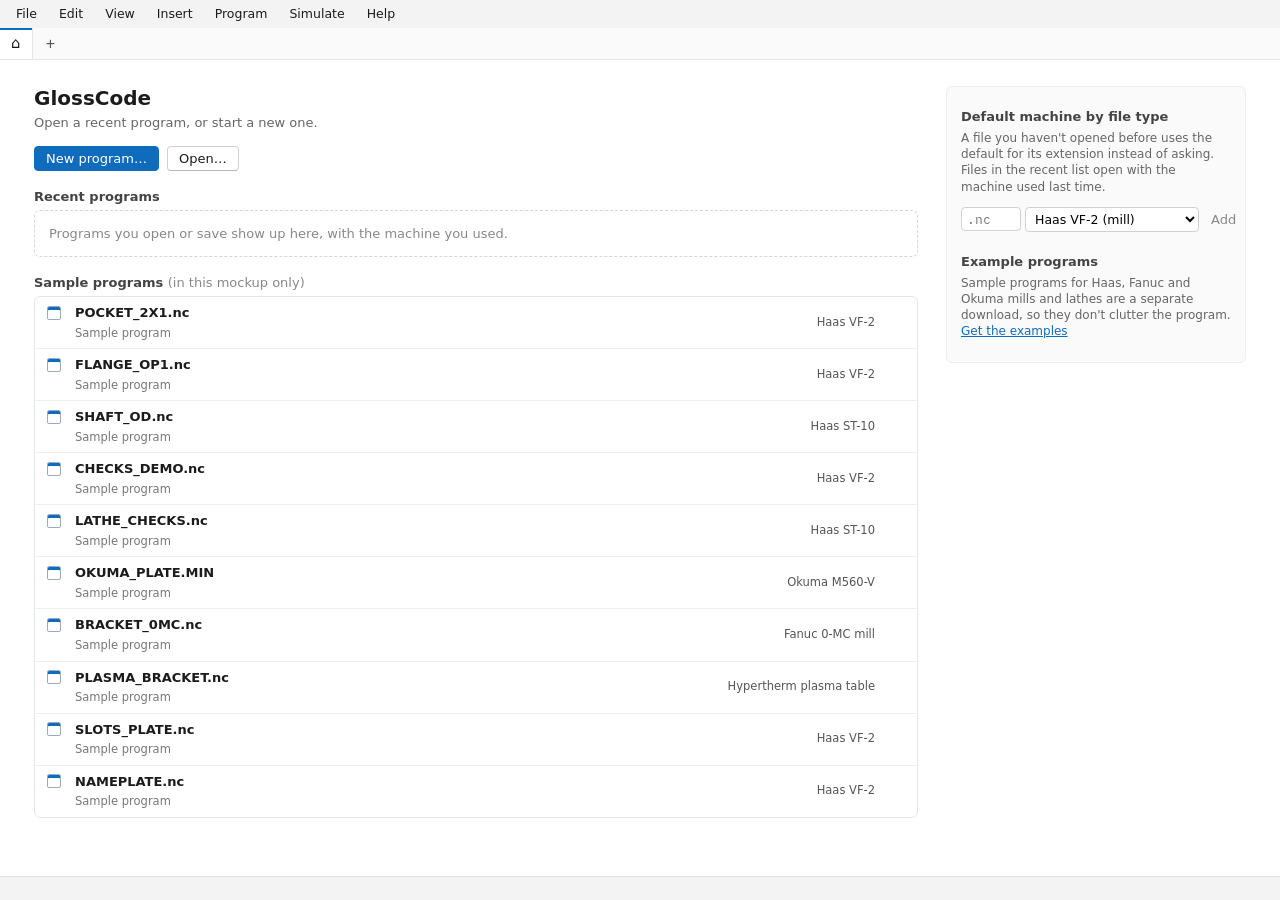
==== commit 64132433: "Simulation: run time from the feeds, real-speed playback; bolt circles end at their center (#72) Eac" ====
--- a/src/ui/index.html
+++ b/src/ui/index.html
@@ -54,7 +54,7 @@
             <div class="h" id="v1h">Toolpath XY <span>top view</span></div>
             <div class="simbar">
               <button id="s-reset" title="Restart">⏮</button><button id="s-back" title="Step back one line (Ctrl+←)">|◀</button><button id="s-play" title="Play or pause (F5)">▶</button><button id="s-fwd" title="Step forward one line (Ctrl+→)">▶|</button>
-              <select id="s-speed" aria-label="Simulation speed" title="Moves per step of the simulation: 1× runs about 16 moves a second, whatever their length"><option value="0.25">¼×</option><option value="0.5">½×</option><option value="1">1×</option><option value="3" selected>3×</option><option value="8">8×</option><option value="16">16×</option><option value="32">32×</option><option value="64">64×</option><option value="1024" title="As fast as the screen can draw">Max</option></select>
+              <select id="s-speed" aria-label="Simulation speed" title="How fast the program runs: 1× is the estimated real time, 10× runs ten seconds of the program each second, Max as fast as the screen can draw"><option value="0.25">¼×</option><option value="0.5">½×</option><option value="1">1×</option><option value="2">2×</option><option value="5">5×</option><option value="10" selected>10×</option><option value="30">30×</option><option value="100">100×</option><option value="300">300×</option><option value="1000">1000×</option><option value="max" title="As fast as the screen can draw">Max</option></select>
               <button id="s-opt" class="tgl" aria-pressed="false" title="Optional stop: when on, the simulation also pauses at M01">M01</button><button id="s-bd" class="tgl" aria-pressed="false" title="Block delete: when on, lines that start with / are skipped">/</button>
             </div>
             <div class="simpos" id="s-pos"></div>
@@ -99,6 +99,7 @@
                 <label>Travel (in)</label><span class="trio"><span>X</span><input id="pf-x" inputmode="decimal"><span>Y</span><input id="pf-y" inputmode="decimal"><span>Z</span><input id="pf-z" inputmode="decimal"></span>
                 <label for="pf-rpm" class="spinrow">Max spindle</label><span class="unit spinrow"><input id="pf-rpm" inputmode="numeric"><small>rpm</small></span>
                 <label for="pf-feed">Max feed</label><span class="unit"><input id="pf-feed" inputmode="decimal"><small>in/min</small></span>
+                <label for="pf-rapid">Rapid</label><span class="unit"><input id="pf-rapid" inputmode="decimal" placeholder="1000" title="The fastest axis's rapid rate, for the simulation's run time. Empty: 1000 in/min is assumed."><small>in/min</small></span>
                 <label for="pf-tools" class="spinrow">Tool pockets</label><input id="pf-tools" class="spinrow" inputmode="numeric">
                 <label for="pf-eob">End of block</label><label class="chk"><input type="checkbox" id="pf-eob"> Every line ends with <b>;</b> (most older controls need this)</label>
                 <label for="pf-macro">Macro option</label><label class="chk"><input type="checkbox" id="pf-macro"> Custom macro (G65 calls, #variables)</label>
@@ -345,6 +346,7 @@
 <script src="js/editor.js"></script>
 <script src="js/cycle-guide.js"></script>
 <script src="js/run-program.js"></script>
+<script src="js/sim-time.js"></script>
 <script src="js/control-klartext.js"></script>
 <script src="js/control-fagor.js"></script>
 <script src="js/control-okuma.js"></script>
--- a/src/ui/css/library.css
+++ b/src/ui/css/library.css
@@ -5,7 +5,7 @@
 .ln.lib .r.gc{background:transparent;color:#24413a}
 .ln.lib + .ln:not(.lib){border-top:1px dashed #9fd8c4}
 .lc{flex:none;height:19px;line-height:19px;overflow:hidden;text-overflow:ellipsis;border-left:1px dotted #d5ece3;padding-left:.5ch}
-.lc.cm{width:auto!important;color:#7d9a90;font-style:italic;border-left-color:transparent}
+.lc.cm{width:auto!important;border-left-color:transparent}
 .lc.err{width:auto!important;color:#a4262c;font-family:var(--w-ui);font-size:12px}
 .r.en .lc.cm{display:none}
 .lc small.u,.cex small.u{font-size:9.5px;font-weight:400;margin-left:1px}
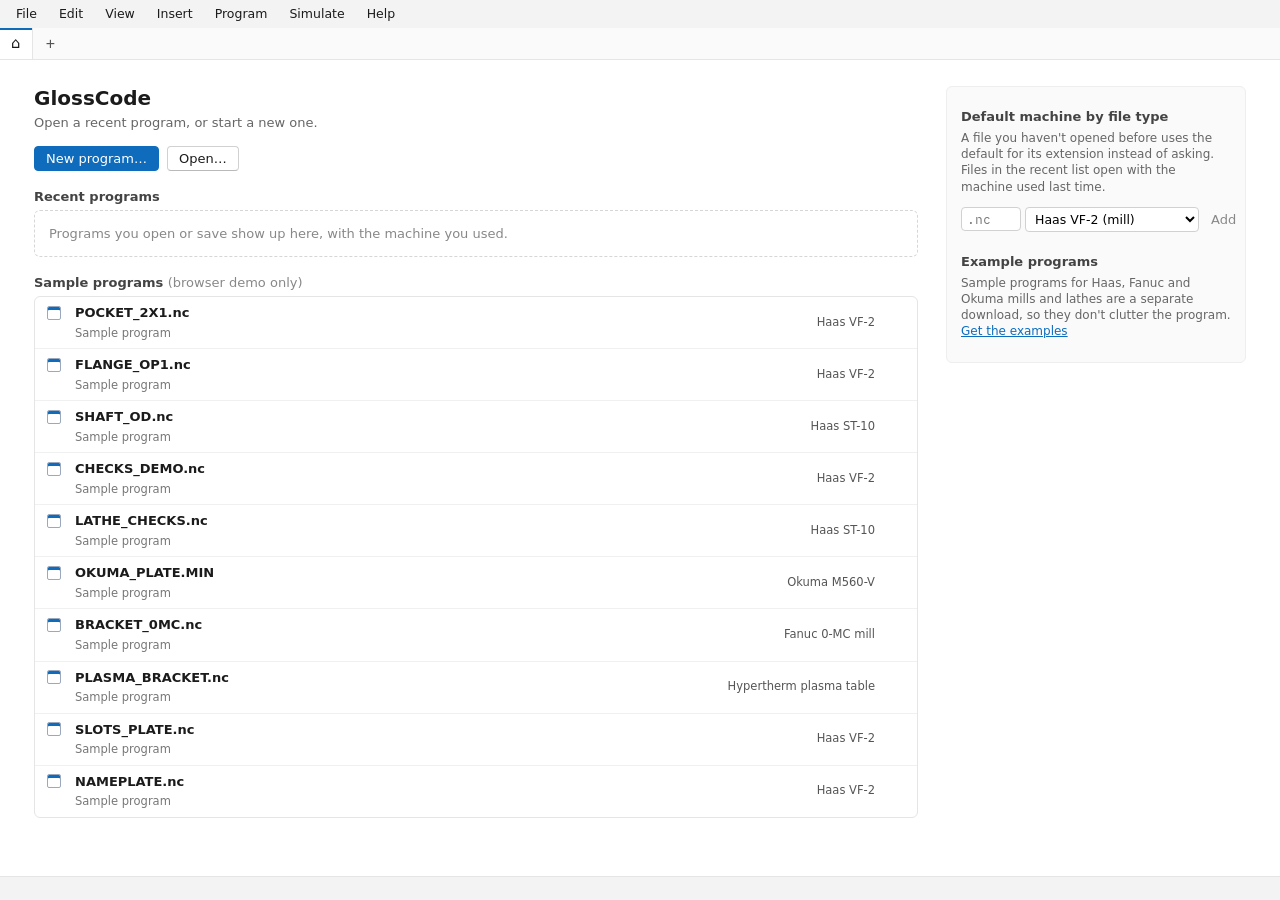
==== commit 5eeb8523: "Split editor.js by job and start the page from its own last script editor.js was 1,090 lines coverin" ====
--- a/src/ui/index.html
+++ b/src/ui/index.html
@@ -344,6 +344,10 @@
 <script src="js/gloss.js"></script>
 <script src="js/checks.js"></script>
 <script src="js/editor.js"></script>
+<script src="js/editor-panels.js"></script>
+<script src="js/editor-edit.js"></script>
+<script src="js/editor-fold.js"></script>
+<script src="js/editor-find.js"></script>
 <script src="js/cycle-guide.js"></script>
 <script src="js/run-program.js"></script>
 <script src="js/sim-time.js"></script>
@@ -361,5 +365,6 @@
 <script src="js/about.js"></script>
 <script src="js/text-size.js"></script>
 <script src="js/subprograms.js"></script>
+<script src="js/start.js"></script>
 </body>
 </html>
--- a/src/ui/css/main.css
+++ b/src/ui/css/main.css
@@ -240,7 +240,7 @@
 .simbar select{font:11px var(--w-ui);height:21px;border:1px solid #d1d1d1;border-radius:4px;background:#fff;color:#1b1b1b}
 .simbar button.tgl{min-width:30px;font-family:var(--w-mono)}
 .simbar button.tgl[aria-pressed="true"]{background:#e8f1fb;border-color:#0f6cbd;color:#0f6cbd;font-weight:700}
-.simpos{display:flex;gap:12px;font:11.5px var(--w-mono);color:#1b1b1b;font-variant-numeric:tabular-nums;white-space:nowrap;overflow:hidden;min-height:15px}
+.simpos{display:flex;flex-wrap:wrap;gap:0 12px;font:11.5px var(--w-mono);color:#1b1b1b;font-variant-numeric:tabular-nums;white-space:nowrap;overflow:hidden;min-height:15px}
 .simpos b{color:#8a8a8a;font-weight:400;margin-right:3px}
 .simpos .stop{margin-left:auto;font:600 11px var(--w-ui);color:#9a5b00;background:#fff4e0;border:1px solid #f0d29a;border-radius:3px;padding:0 5px}
 .ln.bdskip .r{opacity:.4}
